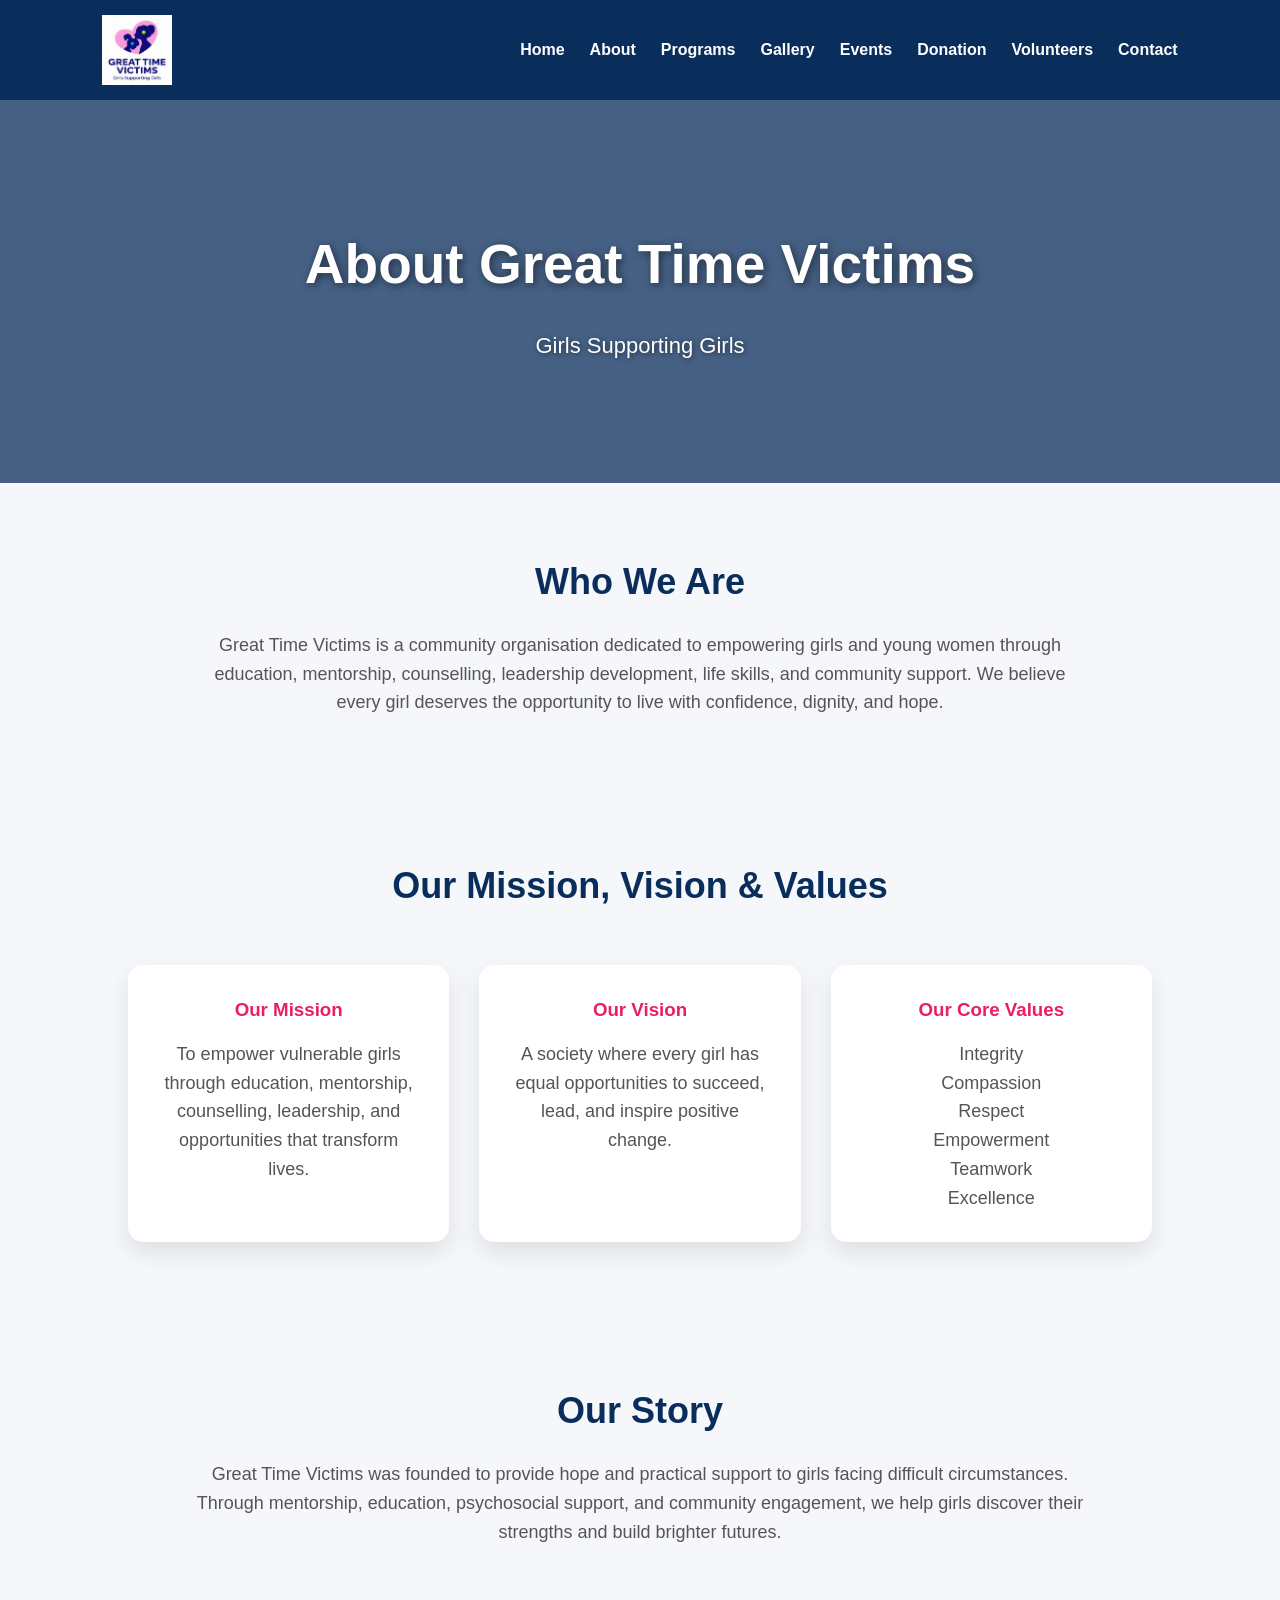
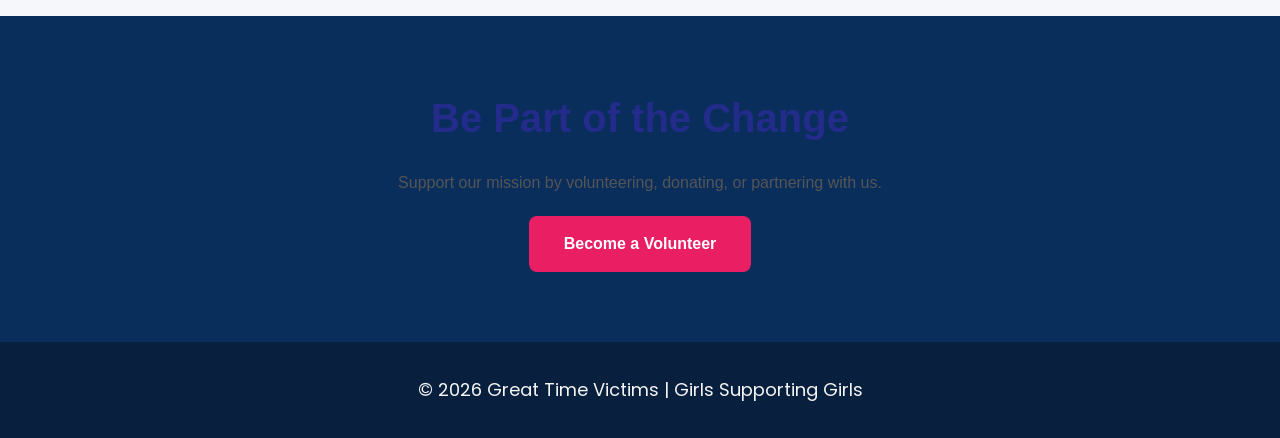
==== about.html @ 2c716584 "Add files via upload" ====
<!DOCTYPE html>
<html lang="en">
<head>

<meta charset="UTF-8">
<meta name="viewport" content="width=device-width, initial-scale=1.0">

<title>About Us | Great Time Victims</title>

<link rel="stylesheet" href="css/style.css">

<style>

*{
margin:0;
padding:0;
box-sizing:border-box;
font-family:Arial,sans-serif;
}

body{
background:#f5f7fa;
color:#333;
line-height:1.6;
}

header{
background:#0A2E5C;
padding:15px 8%;
display:flex;
justify-content:space-between;
align-items:center;
position:sticky;
top:0;
z-index:1000;
}

.logo{
display:flex;
align-items:center;
}

.logo img{
height:70px;
margin-right:15px;
}

.logo h2{
color:white;
}

nav ul{
display:flex;
list-style:none;
}

nav ul li{
margin-left:25px;
}

nav ul li a{
text-decoration:none;
color:white;
font-weight:bold;
transition:.3s;
}

nav ul li a:hover{
color:#ff69b4;
}

.hero{
background:
linear-gradient(rgba(10,46,92,.75),rgba(10,46,92,.75)),
url("images/about-bg.jpg");
background-size:cover;
background-position:center;
padding:120px 20px;
text-align:center;
color:white;
}

.hero h1{
font-size:55px;
margin-bottom:20px;
}

.hero p{
font-size:22px;
}

.section{
padding:70px 10%;
}

.section h2{
color:#0A2E5C;
margin-bottom:20px;
font-size:36px;
text-align:center;
}

.section p{
font-size:18px;
text-align:center;
max-width:900px;
margin:auto;
}

.cards{
display:grid;
grid-template-columns:repeat(auto-fit,minmax(250px,1fr));
gap:30px;
margin-top:50px;
}

.card{
background:white;
padding:30px;
border-radius:15px;
box-shadow:0 10px 25px rgba(0,0,0,.1);
text-align:center;
transition:.3s;
}

.card:hover{
transform:translateY(-8px);
}

.card h3{
color:#E91E63;
margin-bottom:15px;
}

.cta{
background:#0A2E5C;
color:white;
text-align:center;
padding:70px 20px;
}

.cta h2{
font-size:40px;
margin-bottom:20px;
}

.cta a{
display:inline-block;
margin-top:20px;
padding:15px 35px;
background:#E91E63;
color:white;
text-decoration:none;
border-radius:8px;
font-weight:bold;
transition:.3s;
}

.cta a:hover{
background:white;
color:#0A2E5C;
}

footer{
background:#081f3d;
color:white;
text-align:center;
padding:25px;
}

</style>

</head>

<body>

<header>

<div class="logo">
    <img src="images/logo.png" alt="Great Time Victims Logo">
</div>

<nav>

<ul>
</div>

<li><a href="index.html">Home</a></li>

<li><a href="about.html">About</a></li>

<li><a href="programs.html">Programs</a></li>

<li><a href="gallery.html">Gallery</a></li>

<li><a href="events.html">Events</a></li>

<li><a href="donation.html">Donation</a></li>

<li><a href="volunteers.html">Volunteers</a></li>

<li><a href="contact.html">Contact</a></li>


</ul>

</nav>

</header>

<section class="hero">

<h1>About Great Time Victims</h1>

<p>Girls Supporting Girls</p>

</section>

<section class="section">

<h2>Who We Are</h2>

<p>

Great Time Victims is a community organisation dedicated to empowering girls and young women through education, mentorship, counselling, leadership development, life skills, and community support. We believe every girl deserves the opportunity to live with confidence, dignity, and hope.

</p>

</section>

<section class="section">

<h2>Our Mission, Vision & Values</h2>

<div class="cards">

<div class="card">

<h3>Our Mission</h3>

<p>

To empower vulnerable girls through education, mentorship, counselling, leadership, and opportunities that transform lives.

</p>

</div>

<div class="card">

<h3>Our Vision</h3>

<p>

A society where every girl has equal opportunities to succeed, lead, and inspire positive change.

</p>

</div>

<div class="card">

<h3>Our Core Values</h3>

<p>

Integrity<br>
Compassion<br>
Respect<br>
Empowerment<br>
Teamwork<br>
Excellence

</p>

</div>

</div>

</section>

<section class="section">

<h2>Our Story</h2>

<p>

Great Time Victims was founded to provide hope and practical support to girls facing difficult circumstances. Through mentorship, education, psychosocial support, and community engagement, we help girls discover their strengths and build brighter futures.

</p>

</section>

<section class="cta">

<h2>Be Part of the Change</h2>

<p>

Support our mission by volunteering, donating, or partnering with us.

</p>

<a href="volunteer.html">Become a Volunteer</a>

</section>

<footer>

<p>

© 2026 Great Time Victims | Girls Supporting Girls

</p>

</footer>

<script src="js/script.js"></script>

</body>
</html>
---- css/style.css ----
/*==================================================
        GREAT TIME VICTIMS
        Girls Supporting Girls
====================================================*/

/* Google Font */
@import url('https://fonts.googleapis.com/css2?family=Poppins:wght@300;400;500;600;700;800&display=swap');

/* =========================
        RESET
========================= */

*{
    margin:0;
    padding:0;
    box-sizing:border-box;
}

html{
    scroll-behavior:smooth;
}

body{
    font-family:'Poppins',sans-serif;
    background:#FFF8FC;
    color:#333;
    line-height:1.7;
}

img{
    max-width:100%;
    display:block;
}

a{
    text-decoration:none;
}

ul{
    list-style:none;
}

/* =========================
        COLOUR PALETTE
========================= */

:root{

    --primary:#232B8B;
    --secondary:#F49AC2;
    --accent:#59C3F5;

    --white:#FFFFFF;
    --light:#FFF8FC;
    --dark:#222222;
    --text:#555555;

    --shadow:0 12px 30px rgba(0,0,0,.15);

}

/* =========================
        GENERAL
========================= */

.container{
    width:90%;
    max-width:1200px;
    margin:auto;
}

section{
    padding:100px 0;
}

h1,h2,h3,h4{
    color:var(--primary);
    margin-bottom:20px;
}

p{
    color:var(--text);
}

.intro{
    max-width:850px;
    margin:auto;
    text-align:center;
    margin-bottom:50px;
}

/* =========================
        BUTTONS
========================= */

.btn{

    display:inline-block;

    padding:14px 32px;

    background:var(--primary);

    color:white;

    border-radius:40px;

    font-weight:600;

    transition:.3s;

}

.btn:hover{

    background:var(--secondary);

    transform:translateY(-3px);

}

.secondary{

    background:white;

    color:var(--primary);

}

.secondary:hover{

    background:var(--accent);

    color:white;

}

/* =========================
        NAVIGATION
========================= */

.navbar{
    background:#2F318B;
}

.nav-container{
    display:flex;
    justify-content:space-between;
    align-items:center;
    min-height:110px;

}
.logo img{
    height:100px;
    width:auto;
    display:block;
    transition:0.3s;
}

.nav-links{

    display:flex;

    align-items:center;

    gap:25px;

}

.nav-links a{

    color:white;

    font-weight:600;

    transition:.3s;

}

.nav-links a:hover{

    color:var(--secondary);

}

.login-btn{

    background:var(--secondary);

    padding:10px 20px;

    border-radius:30px;

}

.login-btn:hover{

    background:var(--accent);

    color:white;

}

/* =========================
        HERO
========================= */

.hero{
    background:
        linear-gradient(
            rgba(15, 48, 44, 0.45),
            rgba(15, 48, 44, 0.45)
        ),
        url("../images/hero.jpg");

    background-size: cover;
    background-position: center;
    background-repeat: no-repeat;
}
.hero-text{
    max-width:650px;
    color:#fff;
    text-shadow: 2px 2px 10px rgba(0,0,0,.8);
}
.hero-text h1{
    color:#ffffff;
    font-size:70px;
    line-height:1.1;
    text-shadow:3px 3px 12px rgba(0,0,0,.9);
}

.hero-text h3{
    color:#f58ac2;
    font-size:30px;
    margin-bottom:20px;
    text-shadow:2px 2px 10px rgba(0,0,0,.9);
}

.hero-text p{
    color:#ffffff;
    font-size:20px;
    line-height:1.8;
    text-shadow:2px 2px 10px rgba(0,0,0,.9);
}

.hero-buttons{
    display: flex;
    gap: 20px;
    flex-wrap: wrap;
}
/* VOLUNTEER HERO TEXT COLORS */

.hero h1,
.hero h2,
.hero p{
    color:white;
}

.hero h1{
    font-size:50px;
    font-weight:700;
}

.hero p{
    font-size:20px;
}
.hero h1{
    text-shadow:2px 2px 8px rgba(0,0,0,0.5);
}

.hero p{
    text-shadow:1px 1px 5px rgba(0,0,0,0.5);
}
/*==========================================
            ABOUT SECTION
==========================================*/

.about{
    background:#ffffff;
}

.about h2{
    text-align:center;
    font-size:40px;
}

.cards{

    display:grid;

    grid-template-columns:repeat(auto-fit,minmax(280px,1fr));

    gap:30px;

    margin-top:50px;

}

.card{

    background:white;

    padding:35px;

    border-radius:20px;

    text-align:center;

    box-shadow:var(--shadow);

    transition:.4s;

}

.card:hover{

    transform:translateY(-10px);

}

.card i{

    font-size:55px;

    color:var(--secondary);

    margin-bottom:20px;

}

.card h3{

    color:var(--primary);

    margin-bottom:15px;

}

.card p{

    color:var(--text);

}

/*==========================================
            PROGRAMS
==========================================*/

.programs{
    background:var(--light);
}

.programs h2{
    text-align:center;
    font-size:40px;
}

.programs .card{
    border-top:5px solid var(--secondary);
}


/* ==========================================
        PROGRAMS FOOTER
========================================== */

footer{
    width:100%;
    background:#232B8B;
    color:#FFFFFF;
    text-align:center;
    padding:45px 20px;
    margin:0;
}

footer p{
    color:#FFFFFF;
    font-family:'Poppins', Arial, sans-serif;
    font-size:17px;
    font-weight:400;
    line-height:1.7;
    margin:0;
}
/*==========================================
            HOME EVENTS
==========================================*/

.events{
    background:#ffffff;
    padding:100px 0;
}

.events h2{
    text-align:center;
    font-size:40px;
    margin-bottom:20px;
}

.event-grid{
    display:grid;
    grid-template-columns:repeat(auto-fit,minmax(320px,1fr));
    gap:30px;
    margin-top:50px;
}

.event-card{
    background:#fff;
    border-radius:20px;
    overflow:hidden;
    box-shadow:0 12px 30px rgba(0,0,0,.15);
    transition:.3s;
}

.event-card:hover{
    transform:translateY(-10px);
}

.event-card img{
    width:100%;
    height:220px;
    object-fit:cover;
    display:block;
}

.event-card h3{
    padding:20px 25px 10px;
    color:var(--primary);
}

.event-card p{
    padding:0 25px 20px;
    color:var(--text);
}

.event-card .btn{
    margin:0 25px 25px;
    display:inline-block;
}

/*==========================================
            IMPACT SECTION
==========================================*/
/*==========================================
            IMPACT SECTION
==========================================*/

.impact{
    background:
        linear-gradient(rgba(47,49,139,0.65), rgba(47,49,139,0.65)),
        url("../images/gallery5.jpg");

    background-size: cover;
    background-position: center;
    background-repeat: no-repeat;
    background-attachment: fixed;
    padding: 100px 8%;
    text-align: center;

}

.impact h2{
    color:#fff;
    font-size:48px;
    margin-bottom:20px;
}

.impact .intro{
    color:#fff;
    font-size:20px;
    max-width:800px;
    margin:0 auto 50px;
}

.stats{
    display:flex;
    justify-content:center;
    gap:30px;
    flex-wrap:wrap;
}

.stat-box{
    width:220px;
    padding:30px 20px;
    background:rgba(255,255,255,.15);
    border-radius:20px;
    backdrop-filter:blur(8px);
    box-shadow:0 8px 20px rgba(0,0,0,.2);
}

.stat-box h1{
    color:#F48FB1;
    font-size:48px;
    margin-bottom:10px;
}

.stat-box p{
    color:#fff;
    font-size:18px;
}
/*====================================================
            EVENTS PAGE - GREAT TIME VICTIMS
====================================================*/

/* ==========================
        EVENTS HERO
========================== */

.events-hero{
    min-height:75vh;
    display:flex;
    align-items:center;
    justify-content:center;
    text-align:center;
    padding:100px 0;

    background:
    linear-gradient(rgba(35,43,139,.78), rgba(35,43,139,.78)),
    url("../images/event-bg.jpg");

    background-size:cover;
    background-position:center;
    background-repeat:no-repeat;
}

.events-hero .container{
    max-width:850px;
}

.hero-tag{
    display:inline-block;
    padding:10px 25px;
    background:#ffffff;
    color:var(--primary);
    border-radius:40px;
    font-weight:600;
    margin-bottom:25px;
    box-shadow:var(--shadow);
}

.hero-tag i{
    margin-right:8px;
    color:var(--secondary);
}

.events-hero h1{
    color:#fff;
    font-size:60px;
    line-height:1.15;
    margin-bottom:25px;
}

.events-hero p{
    color:#fff;
    font-size:20px;
    line-height:1.9;
    max-width:720px;
    margin:0 auto;
}

.hero-buttons{
    display:flex;
    justify-content:center;
    gap:20px;
    flex-wrap:wrap;
    margin-top:40px;
}

.hero-buttons .btn{
    padding:15px 35px;
}

.hero-buttons .secondary{
    background:#ffffff;
    color:var(--primary);
}

.hero-buttons .secondary:hover{
    background:var(--secondary);
    color:#fff;
}

/* ==========================
        FEATURED EVENT
========================== */

.featured-event{
    background:#ffffff;
    padding:100px 0;
}

.featured-grid{
    display:grid;
    grid-template-columns:1fr 1fr;
    gap:60px;
    align-items:center;
}

.featured-image{
    position:relative;
}

.featured-image img{
    width:100%;
    height:450px;
    object-fit:cover;
    border-radius:25px;
    box-shadow:var(--shadow);
}

.featured-badge{
    position:absolute;
    top:20px;
    left:20px;

    background:var(--secondary);
    color:#fff;

    padding:12px 22px;
    border-radius:30px;
    font-size:15px;
    font-weight:600;
}

.featured-content h5{
    color:var(--secondary);
    letter-spacing:2px;
    margin-bottom:15px;
}

.featured-content h2{
    color:var(--primary);
    font-size:42px;
    margin-bottom:20px;
}

.featured-content p{
    color:var(--text);
    font-size:18px;
    line-height:1.9;
}

.event-info{
    margin:35px 0;
}

.event-info div{
    display:flex;
    align-items:center;
    margin-bottom:18px;
    color:var(--text);
    font-weight:500;
}

.event-info i{
    width:35px;
    color:var(--secondary);
    font-size:18px;
}
  /* ==========================
        UPCOMING EVENTS
========================== */

.upcoming-events{
    background:var(--light);
    padding:100px 0;
}

.section-heading{
    text-align:center;
    margin-bottom:60px;
}

.section-heading h2{
    font-size:44px;
    color:var(--primary);
    margin-bottom:15px;
}

.section-heading p{
    max-width:700px;
    margin:auto;
    font-size:18px;
    color:var(--text);
}

.events-grid{
    display:grid;
    grid-template-columns:repeat(auto-fit,minmax(320px,1fr));
    gap:35px;
}

.event-card-modern{
    background:#fff;
    border-radius:25px;
    overflow:hidden;
    box-shadow:var(--shadow);
    transition:.35s ease;
}

.event-card-modern:hover{
    transform:translateY(-12px);
}

.event-card-modern img{
    width:100%;
    height:240px;
    object-fit:cover;
}

.event-content{
    padding:30px;
}

.event-date{
    display:inline-block;
    background:#FDEAF3;
    color:var(--secondary);
    padding:8px 18px;
    border-radius:30px;
    font-size:14px;
    font-weight:600;
    margin-bottom:18px;
}

.event-content h3{
    color:var(--primary);
    font-size:24px;
    margin-bottom:15px;
}

.event-content p{
    color:var(--text);
    line-height:1.8;
    margin-bottom:25px;
}

.card-footer{
    display:flex;
    justify-content:space-between;
    align-items:center;
    border-top:1px solid #eee;
    padding-top:20px;
}

.card-footer span{
    color:var(--text);
    font-size:15px;
}

.card-footer i{
    color:var(--secondary);
    margin-right:8px;
}

.btn-small{
    display:inline-block;
    background:var(--primary);
    color:#fff;
    padding:10px 22px;
    border-radius:30px;
    font-size:15px;
    font-weight:600;
    transition:.3s;
}

.btn-small:hover{
    background:var(--secondary);
}
/* ==========================
        EVENT TIMELINE
========================== */

.event-timeline{
    background:#FFF8FC;
    padding:100px 0;
}

.timeline{
    position:relative;
    max-width:900px;
    margin:60px auto 0;
}

.timeline::before{
    content:"";
    position:absolute;
    left:50%;
    top:0;
    transform:translateX(-50%);
    width:4px;
    height:100%;
    background:var(--secondary);
}

.timeline-item{
    position:relative;
    width:50%;
    padding:20px 40px;
}

.timeline-item:nth-child(odd){
    left:0;
    text-align:right;
}

.timeline-item:nth-child(even){
    left:50%;
}

.timeline-dot{
    position:absolute;
    top:30px;
    width:20px;
    height:20px;
    background:var(--primary);
    border:4px solid #fff;
    border-radius:50%;
    box-shadow:0 0 0 4px var(--secondary);
}

.timeline-item:nth-child(odd) .timeline-dot{
    right:-12px;
}

.timeline-item:nth-child(even) .timeline-dot{
    left:-12px;
}

.timeline-content{
    background:#fff;
    padding:30px;
    border-radius:20px;
    box-shadow:var(--shadow);
}

.timeline-content h3{
    color:var(--secondary);
    margin-bottom:10px;
    font-size:18px;
}

.timeline-content h4{
    color:var(--primary);
    margin-bottom:15px;
    font-size:24px;
}

.timeline-content p{
    color:var(--text);
    line-height:1.8;
}

/* ==========================
        PAST EVENTS
========================== */

.past-events{
    background:#fff;
    padding:100px 0;
}

.event-gallery{
    display:grid;
    grid-template-columns:repeat(auto-fit,minmax(280px,1fr));
    gap:30px;
}

.gallery-event{
    position:relative;
    overflow:hidden;
    border-radius:20px;
    box-shadow:var(--shadow);
}

.gallery-event img{
    width:100%;
    height:260px;
    object-fit:cover;
    transition:.5s;
}

.gallery-event:hover img{
    transform:scale(1.08);
}

.gallery-overlay{
    position:absolute;
    inset:0;
    display:flex;
    flex-direction:column;
    justify-content:flex-end;
    padding:25px;
    background:linear-gradient(
        transparent,
        rgba(35,43,139,.85)
    );
}

.gallery-overlay h3{
    color:#fff;
    margin-bottom:8px;
}

.gallery-overlay span{
    color:#fff;
    font-size:15px;
}
/* ==========================
        WHY ATTEND
========================== */

.why-events{
    background:var(--light);
    padding:100px 0;
}

.benefits-grid{
    display:grid;
    grid-template-columns:repeat(auto-fit,minmax(250px,1fr));
    gap:30px;
    margin-top:50px;
}

.benefit-card{
    background:#fff;
    padding:40px 30px;
    border-radius:20px;
    text-align:center;
    box-shadow:var(--shadow);
    transition:.35s;
}

.benefit-card:hover{
    transform:translateY(-10px);
}

.benefit-card i{
    font-size:50px;
    color:var(--secondary);
    margin-bottom:20px;
}

.benefit-card h3{
    color:var(--primary);
    margin-bottom:15px;
}

.benefit-card p{
    color:var(--text);
    line-height:1.8;
}

/* ==========================
        VOLUNTEER CTA
========================== */

.event-volunteer{
    background:linear-gradient(
        rgba(35,43,139,.92),
        rgba(35,43,139,.92)
    ),
    url("../images/event-bg.jpg") center/cover no-repeat;

    text-align:center;
    padding:100px 20px;
}

.event-volunteer h2{
    color:#fff;
    font-size:48px;
    margin-bottom:20px;
}

.event-volunteer p{
    color:#fff;
    font-size:19px;
    max-width:700px;
    margin:0 auto 35px;
    line-height:1.8;
}

.event-volunteer .btn{
    background:var(--secondary);
}

.event-volunteer .btn:hover{
    background:#fff;
    color:var(--primary);
}

/* ==========================
        RESPONSIVE
========================== */

@media (max-width:992px){

    .featured-grid{
        grid-template-columns:1fr;
        gap:40px;
    }

    .featured-content{
        text-align:center;
    }

    .events-hero h1{
        font-size:46px;
    }

    .timeline::before{
        left:20px;
    }

    .timeline-item,
    .timeline-item:nth-child(even),
    .timeline-item:nth-child(odd){
        width:100%;
        left:0;
        text-align:left;
        padding-left:60px;
        padding-right:20px;
    }

    .timeline-item .timeline-dot{
        left:10px;
        right:auto;
    }
}

@media (max-width:768px){

    .events-hero{
        min-height:60vh;
        padding:80px 20px;
    }

    .events-hero h1{
        font-size:36px;
    }

    .events-hero p{
        font-size:17px;
    }

    .hero-buttons{
        flex-direction:column;
        align-items:center;
    }

    .hero-buttons .btn{
        width:100%;
        max-width:320px;
        text-align:center;
    }

    .section-heading h2{
        font-size:34px;
    }

    .featured-content h2{
        font-size:32px;
    }

    .event-volunteer h2{
        font-size:36px;
    }
}

/*==========================================
        SECTION ANIMATIONS
==========================================*/

.card,
.event-card,
.stat-box{

    transition:all .4s ease;

}

.card:hover i{

    transform:scale(1.2);

    color:var(--accent);

}
/*==========================================
            GALLERY
==========================================*/

.gallery{
    padding:70px 8% 40px;
    background:#f8f9ff;
}

.gallery h2{
    text-align:center;
    font-size:52px;
    color:#2F318B;
    margin-bottom:20px;
}

.gallery .intro{
    max-width:750px;
    margin:auto;
    text-align:center;
    color:#666;
    font-size:19px;
    line-height:1.8;
    margin-bottom:40px;
}

.gallery-grid{
    display:grid;
    grid-template-columns:repeat(3,1fr);
    gap:30px;
    margin-top:30px;
}

.gallery-grid img{
    width:100%;
    height:320px;
    object-fit:cover;
    border-radius:20px;
    transition:.3s;
}

.gallery-grid img:hover{
    transform:scale(1.05);
}

/* ===========================
   VOLUNTEER SECTION
=========================== */
/*==========================================
        SUPPORT OUR MISSION
==========================================*/

.donate{
    background:#FFF8FC;
    padding:100px 8%;
    text-align:center;
}

.donation-card{
    max-width:700px;
    margin:50px auto;
    background:#fff;
    padding:45px;
    border-radius:20px;
    box-shadow:0 12px 30px rgba(0,0,0,.15);
    text-align:center;
}

.donation-card h2,
.donation-card h3{
    color:#2F318B;
    text-align:center;
    margin-bottom:20px;
}

.donation-card p{
    color:#555;
    text-align:center;
    line-height:1.8;
    margin-bottom:25px;
}

.donation-card .btn{
    display:inline-block;
    background:#F48FB1;
    color:#fff;
    padding:15px 35px;
    border-radius:40px;
    font-weight:600;
    transition:.3s;
}

.donation-card .btn:hover{
    background:#2F318B;
}

.volunteer-section{
    background: linear-gradient(rgba(44,45,140,0.85), rgba(44,45,140,0.85)),
                url("gallery2.jpg") center/cover no-repeat;
    padding:80px 20px;
    text-align:center;
}

.volunteer-section h2{
    color:#ffffff;
    font-size:42px;
    margin-bottom:20px;
    font-weight:700;
}

.volunteer-section p{
    color:#f4f4f4;
    max-width:700px;
    margin:auto;
    font-size:18px;
    line-height:1.8;
}

.volunteer-btn{
    display:inline-block;
    margin-top:35px;
    background:#f48fb1;
    color:#fff;
    padding:16px 42px;
    border-radius:40px;
    text-decoration:none;
    font-weight:600;
    transition:.3s;
}

.volunteer-btn:hover{
    background:#ffffff;
    color:#2d2d8c;
}

/*==========================================
            CONTACT
==========================================*/

.contact{

    background:white;

}

.contact h2{

    text-align:center;

    font-size:40px;

}

.contact-grid{

    display:grid;

    grid-template-columns:repeat(auto-fit,minmax(350px,1fr));

    gap:40px;

    margin-top:50px;

}

.contact-info,
.contact-form{

    background:white;

    padding:35px;

    border-radius:20px;

    box-shadow:var(--shadow);

}

.contact-info h3{

    color:var(--primary);

    margin-top:20px;

}

.contact-form input,
.contact-form textarea{

    width:100%;

    padding:15px;

    margin:15px 0;

    border:1px solid #ddd;

    border-radius:10px;

    outline:none;

    font-size:16px;

    transition:.3s;

}

.contact-form input:focus,
.contact-form textarea:focus{

    border-color:var(--secondary);

    box-shadow:0 0 10px rgba(244,154,194,.3);

}

.contact-form button{

    border:none;

    cursor:pointer;

}
.contact-hero h1,
.contact-hero p{
    color:#FFFFFF;
    text-shadow:2px 2px 8px rgba(0,0,0,0.4);
}

/*==========================================
            MAP
==========================================*/

.map iframe{

    width:100%;

    height:450px;

    border:0;

}

/*==========================================
            FOOTER
==========================================*/

footer{
    background:#2F318B;
    color:#fff;
    text-align:center;
    padding:50px 20px;
}

footer h2{
    color:#ffffff;
    font-size:32px;
    font-weight:700;
    margin:15px 0;
}

footer p{
    margin:8px 0;
    font-size:18px;
}
/* FOOTER LOGO */

footer .container img{
    width:150px;
    height:150px;
    object-fit:contain;
    display:block;
    margin:0 auto 15px;
}

footer h2{
    color:#ffffff;
    font-size:32px;
    margin:15px 0 10px;
    font-weight:700;
}

footer p{
    color:#f5f5f5;
    font-size:18px;
    margin:8px 0;
}

.social-links{

    margin:30px 0;

}

.social-links a{

    display:inline-flex;

    justify-content:center;

    align-items:center;

    width:45px;

    height:45px;

    margin:0 8px;

    border-radius:50%;

    background:white;

    color:var(--primary);

    transition:.3s;

}

.social-links a:hover{

    background:var(--secondary);

    color:white;

    transform:translateY(-5px);

}

.copyright{

    margin-top:25px;

    font-size:15px;

}

/*==========================================
        RESPONSIVE DESIGN
==========================================*/

@media(max-width:992px){

.nav-container{

flex-direction:column;

height:auto;

padding:20px 0;

}

.nav-links{

flex-direction:column;

gap:15px;

margin-top:20px;

}

.hero{

text-align:center;

padding:120px 20px;

}

.hero-text{

max-width:100%;

}

.hero-text h1{

font-size:48px;

}

.hero-text h3{

font-size:24px;

}

.hero-buttons{

justify-content:center;

}

.cards,
.stats,
.event-grid,
.gallery-grid,
.contact-grid{

grid-template-columns:1fr;

}

section{

padding:70px 20px;

}

}

/*==========================================
            SCROLLBAR
==========================================*/

::-webkit-scrollbar{

width:10px;

}

::-webkit-scrollbar-track{

background:#eeeeee;

}

::-webkit-scrollbar-thumb{

background:var(--primary);

border-radius:20px;

}

::-webkit-scrollbar-thumb:hover{

background:var(--secondary);

}
/* ================= GALLERY END ================= */

/* ================= CTA ================= */

.gallery-cta{
    background:#FFF6FB;
    padding:90px 8%;
    text-align:center;
}

.gallery-cta h2{
    font-size:55px;
    color:#2F318B;
    margin-bottom:25px;
    font-weight:700;
}

.gallery-cta p{
    max-width:850px;
    margin:0 auto 40px;
    font-size:22px;
    line-height:1.8;
    color:#555;          /* Dark text instead of white */
}

.gallery-buttons{
    display:flex;
    justify-content:center;
    gap:25px;
    flex-wrap:wrap;
}

.gallery-buttons .btn{
    background:#F48FB1;
    color:#fff;
    padding:16px 40px;
    border-radius:40px;
    font-weight:600;
    transition:.3s;
}

.gallery-buttons .btn:hover{
    background:#2F318B;
}

.gallery-buttons .btn-outline{
    background:#fff;
    color:#2F318B;
    border:2px solid #2F318B;
}

.gallery-buttons .btn-outline:hover{
    background:#2F318B;
    color:#fff;
}

.gallery-bottom{
    margin-top:70px;
    text-align:center;
    color:#666;
    font-size:16px;
}
/* ================= DONATION  ================= */
/* Donation Options */

.donation-title{
    color:#2F318B;
    margin:25px 0 15px;
    font-size:24px;
}

.donation-options{
    display:flex;
    flex-direction:column;
    gap:15px;
    margin-bottom:30px;
}

.donation-option{
    display:flex;
    align-items:center;
    gap:15px;
    background:#FFF8FC;
    padding:18px 20px;
    border:2px solid #ececec;
    border-radius:12px;
    cursor:pointer;
    transition:.3s;
    font-size:17px;
    font-weight:500;
}

.donation-option:hover{
    border-color:#F48FB1;
    background:#FFF0F7;
    transform:translateX(5px);
}

.donation-option input{
    width:20px;
    height:20px;
    accent-color:#F48FB1;
}


/* ================= FORM ================= */

.donation-form{
    padding:90px 8%;
}

.donation-form form{
    max-width:900px;
    margin:auto;
}

.form-group{
    display:grid;
    grid-template-columns:repeat(auto-fit,minmax(250px,1fr));
    gap:20px;
    margin-bottom:20px;
}

.donation-form input,
.donation-form select,
.donation-form textarea{
    width:100%;
    padding:16px;
    border:1px solid #ddd;
    border-radius:12px;
    font-size:16px;
}

.donation-form button{
    margin-top:20px;
}

/* ================= PAYMENT ================= */

.payment-methods{
    background:#F8F9FF;
    padding:90px 8%;
    text-align:center;
}

.payment-grid{
    display:grid;
    grid-template-columns:repeat(auto-fit,minmax(260px,1fr));
    gap:30px;
    margin-top:50px;
}

.payment-card{
    background:#fff;
    border-radius:20px;
    padding:35px;
    box-shadow:0 10px 25px rgba(0,0,0,.08);
}

.payment-card i{
    font-size:42px;
    color:#2F318B;
    margin-bottom:20px;
}

/* ================= PROGRESS ================= */

.progress-section{
    padding:90px 8%;
    text-align:center;
}

.progress-bar{
    width:100%;
    max-width:700px;
    height:25px;
    background:#ddd;
    border-radius:30px;
    margin:35px auto;
    overflow:hidden;
}

.progress-fill{
    width:65%;
    height:100%;
    background:#F48FB1;
    color:#fff;
    text-align:center;
    line-height:25px;
    font-weight:bold;
}

/* ================= STORIES ================= */

.success-stories{
    background:#FFF8FC;
    padding:90px 8%;
    text-align:center;
}

.stories-grid{
    display:grid;
    grid-template-columns:repeat(auto-fit,minmax(280px,1fr));
    gap:30px;
    margin-top:50px;
}

.story-card{
    background:#fff;
    border-radius:20px;
    overflow:hidden;
    box-shadow:0 10px 25px rgba(0,0,0,.08);
}

.story-card img{
    width:100%;
    height:260px;
    object-fit:cover;
}

.story-card h3{
    color:#2F318B;
    margin:20px 0 10px;
}

.story-card p{
    padding:0 20px 30px;
    color:#555;
}

/* ================= CTA ================= */

.donation-intro{

    padding:90px 8% 70px;

    background:#fff;

    text-align:center;

}

.donation-intro h1{

    font-size:58px;

    color:#2F318B;

    margin-bottom:20px;

}

.donation-intro p{

    max-width:720px;

    margin:auto;

    color:#666;

    font-size:22px;

    line-height:1.8;

}

.hero-buttons{

    margin-top:40px;

    display:flex;

    justify-content:center;

    gap:20px;

    flex-wrap:wrap;

}
/*====================================================
            DONATION PAGE
====================================================*/

.donation-page{
    padding:100px 8%;
    background:#F8F9FD;
}

.donation-card{
    max-width:950px;
    margin:auto;
    background:#ffffff;
    padding:50px;
    border-radius:25px;
    box-shadow:0 15px 40px rgba(0,0,0,.12);
}

.donation-card h1{
    text-align:center;
    color:#2F318B;
    font-size:48px;
    margin-bottom:15px;
}

.donation-card h1 i{
    color:#F48FB1;
    margin-right:10px;
}

.donation-card .intro{
    text-align:center;
    color:#666;
    max-width:700px;
    margin:0 auto 45px;
    line-height:1.8;
    font-size:18px;
}

/* Two Columns */

.form-row{
    display:grid;
    grid-template-columns:repeat(2,1fr);
    gap:25px;
    margin-bottom:25px;
}

.form-group{
    margin-bottom:20px;
}

.form-group label{
    display:block;
    color:#2F318B;
    font-weight:600;
    margin-bottom:8px;
}

.form-group input,
.form-group select,
.form-group textarea{
    width:100%;
    padding:15px;
    border:2px solid #E5E5E5;
    border-radius:12px;
    font-size:16px;
    font-family:'Poppins',sans-serif;
    transition:.3s;
}

.form-group input:focus,
.form-group select:focus,
.form-group textarea:focus{
    border-color:#F48FB1;
    outline:none;
    box-shadow:0 0 10px rgba(244,143,177,.3);
}

/* Donation Types */

.donation-card h3{
    color:#2F318B;
    margin:30px 0 20px;
}

.donation-options{
    display:flex;
    flex-direction:column;
    gap:15px;
    margin-bottom:35px;
}

.donation-options label{
    display:flex;
    align-items:center;
    gap:15px;
    padding:16px 20px;
    border:2px solid #E8E8E8;
    border-radius:12px;
    cursor:pointer;
    transition:.3s;
    background:#ffffff;
}

.donation-options label:hover{
    background:#FFF3F8;
    border-color:#F48FB1;
    transform:translateX(6px);
}

.donation-options input{
    width:20px;
    height:20px;
    accent-color:#F48FB1;
}

/* Donate Button */

.donate-btn{
    width:100%;
    padding:18px;
    background:#F48FB1;
    color:white;
    border:none;
    border-radius:40px;
    font-size:20px;
    font-weight:600;
    cursor:pointer;
    transition:.3s;
}

.donate-btn:hover{
    background:#2F318B;
    transform:translateY(-3px);
}

.donate-btn i{
    margin-right:10px;
}

/* Thank You */

#thankYouMessage{
    text-align:center;
    margin-top:40px;
}

#thankYouMessage h2{
    color:#2F318B;
    font-size:42px;
}

#thankYouMessage p{
    font-size:18px;
    color:#555;
    line-height:1.8;
    margin:20px auto;
    max-width:600px;
}

/* Responsive */

@media(max-width:768px){

.form-row{
    grid-template-columns:1fr;
}

.donation-card{
    padding:30px;
}

.donation-card h1{
    font-size:38px;
}

}
footer img{
    width:60px !important;
    height:60px !important;
}
/* ================= FOOTER ================= */

.footer{
    background:#232B8B;
    color:white;
    padding:50px 20px 0;
    margin-top:60px;
}


.footer-grid{
    max-width:1100px;
    margin:auto;
    display:grid;
    grid-template-columns:repeat(3,1fr);
    gap:40px;
    align-items:start;
}


/* FOOTER LOGO SECTION */

.footer-about img{
    width:100px;
    height:100px;
    object-fit:contain;
    margin-bottom:15px;
}


.footer h3{
    color:#F49AC2;
    font-size:22px;
    margin-bottom:15px;
}


.footer p{
    font-size:16px;
    line-height:1.7;
}


/* QUICK LINKS */

.footer-links a{
    display:block;
    color:white;
    text-decoration:none;
    margin:10px 0;
    transition:0.3s;
}


.footer-links a:hover{
    color:#59C3F5;
    transform:translateX(5px);
}



/* CONTACT */

.footer-contact i{
    color:#F49AC2;
    margin-right:10px;
}



/* BOTTOM COPYRIGHT */

.footer-bottom{
    text-align:center;
    border-top:1px solid rgba(255,255,255,0.3);
    margin-top:40px;
    padding:20px 0;
}


.footer-bottom p{
    margin:0;
    font-size:14px;
}


/* MOBILE VIEW */

@media(max-width:768px){

    .footer-grid{
        grid-template-columns:1fr;
        text-align:center;
    }


    .footer-links a:hover{
        transform:none;
    }

}
/* ================= GALLERY HERO ================= */

.gallery-hero{

    background:
    linear-gradient(
        rgba(35,43,139,0.65),
        rgba(244,154,194,0.55)
    ),
    url("images/gallery.jpg");

    background-size:cover;
    background-position:center;

    height:400px;

    display:flex;
    flex-direction:column;
    justify-content:center;
    align-items:center;

    text-align:center;
    color:white;

    padding:20px;
}


.gallery-hero h1{

    font-size:55px;
    font-weight:800;
    margin-bottom:15px;

}


.gallery-hero p{

    font-size:22px;
    max-width:700px;

}


/* Make gallery text visible */

.gallery-hero h1,
.gallery-hero p{

    color:white;
    text-shadow:2px 2px 8px rgba(0,0,0,0.5);

}
/* ==========================================
   SUPPORT OUR MISSION - TEXT VISIBILITY FIX
========================================== */

.volunteer-section{
    background: linear-gradient(
        rgba(35, 43, 139, 0.92),
        rgba(35, 43, 139, 0.92)
    ),
    url("images/gallery2.jpg") center/cover no-repeat;

    padding:80px 20px;
    text-align:center;
}

.volunteer-section h2{
    color:#ffffff !important;
    font-size:42px;
    margin-bottom:20px;
    font-weight:700;
}

.volunteer-section p{
    color:#ffffff !important;
    max-width:700px;
    margin:0 auto;
    font-size:18px;
    line-height:1.8;
}

.volunteer-btn{
    display:inline-block;
    margin-top:30px;
    background:#F49AC2;
    color:#ffffff;
    padding:16px 42px;
    border-radius:40px;
    text-decoration:none;
    font-weight:600;
    transition:.3s;
}

.volunteer-btn:hover{
    background:#ffffff;
    color:#232B8B;
    transform:translateY(-3px);
}
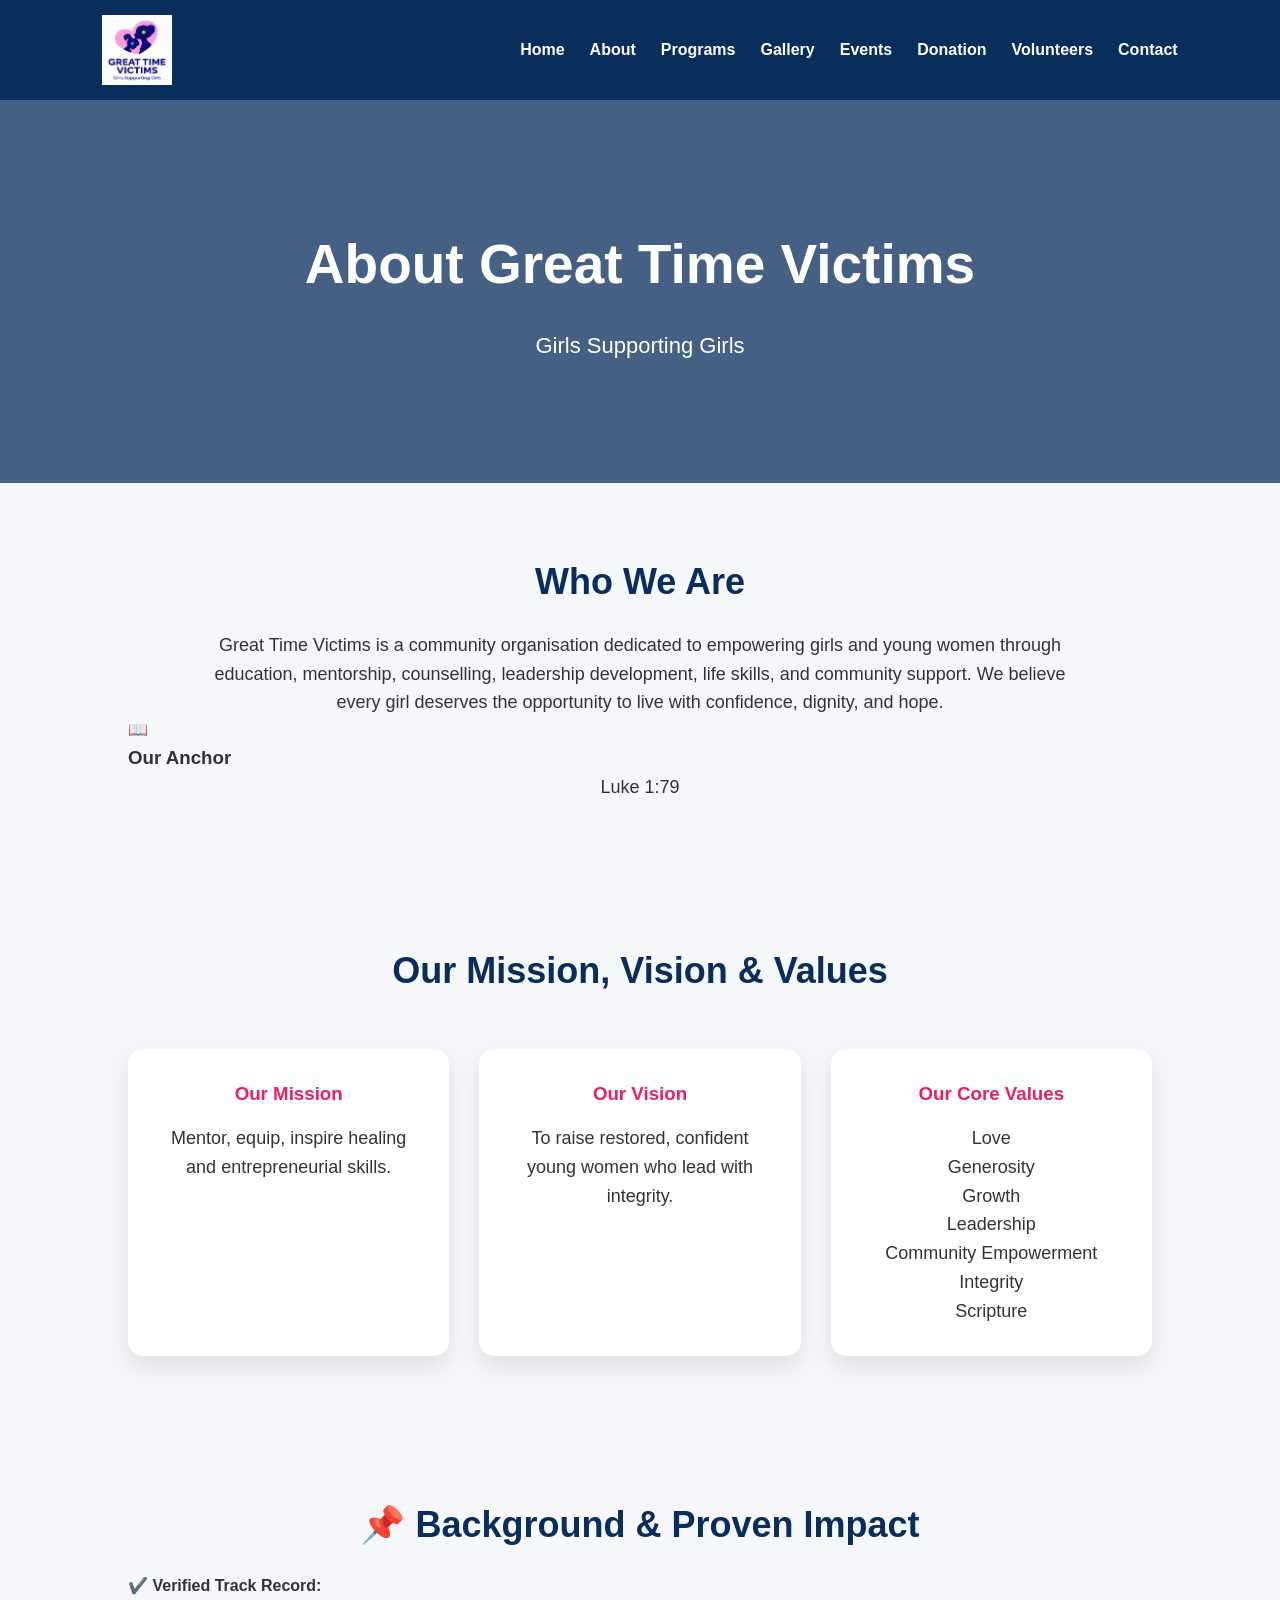
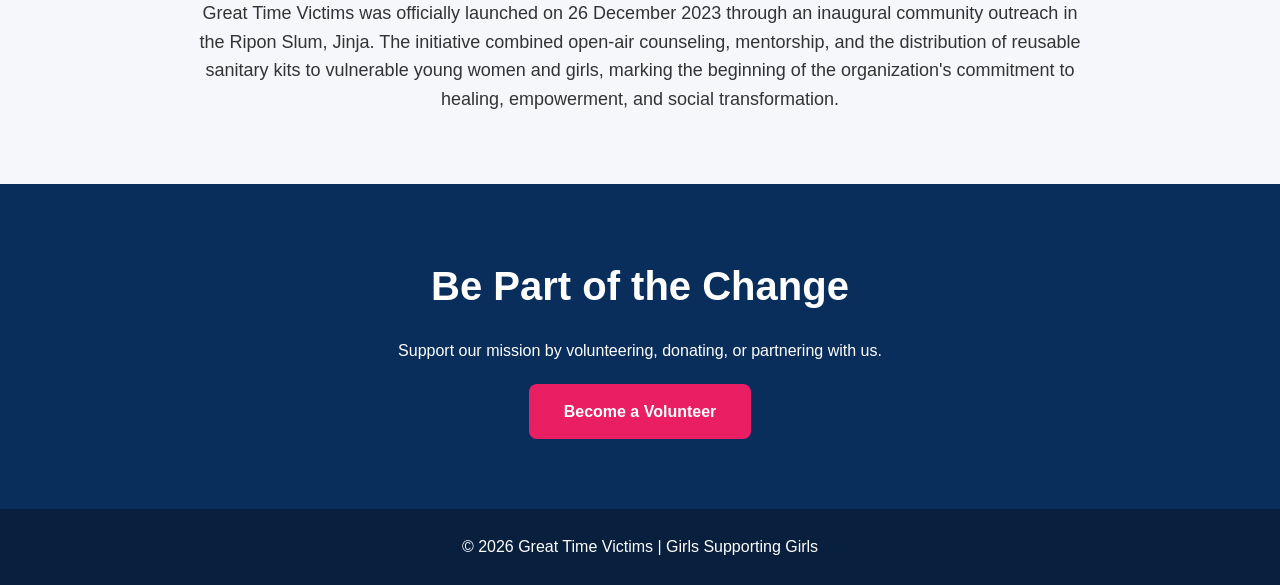
==== commit 24cc8731: "Add files via upload" ====
--- a/about.html
+++ b/about.html
@@ -226,6 +226,12 @@
 
 </p>
 
+<div class="anchor-box">
+    <span class="anchor-icon">📖</span>
+    <h3>Our Anchor</h3>
+    <p>Luke 1:79</p>
+</div>
+
 </section>
 
 <section class="section">
@@ -239,8 +245,7 @@
 <h3>Our Mission</h3>
 
 <p>
-
-To empower vulnerable girls through education, mentorship, counselling, leadership, and opportunities that transform lives.
+Mentor, equip, inspire healing and entrepreneurial skills.
 
 </p>
 
@@ -252,7 +257,7 @@
 
 <p>
 
-A society where every girl has equal opportunities to succeed, lead, and inspire positive change.
+To raise restored, confident young women who lead with integrity.
 
 </p>
 
@@ -264,12 +269,13 @@
 
 <p>
 
+Love<br>
+Generosity<br>
+Growth<br>
+Leadership<br>
+Community Empowerment<br>
 Integrity<br>
-Compassion<br>
-Respect<br>
-Empowerment<br>
-Teamwork<br>
-Excellence
+Scripture
 
 </p>
 
@@ -281,12 +287,17 @@
 
 <section class="section">
 
-<h2>Our Story</h2>
-
-<p>
-
-Great Time Victims was founded to provide hope and practical support to girls facing difficult circumstances. Through mentorship, education, psychosocial support, and community engagement, we help girls discover their strengths and build brighter futures.
-
+<h2 class="background-title">📌 Background & Proven Impact</h2>
+
+<strong class="verified">✔️ Verified Track Record:</strong>
+
+<p>
+Great Time Victims was officially launched on 26 December 2023 through
+an inaugural community outreach in the Ripon Slum, Jinja. The initiative
+combined open-air counseling, mentorship, and the distribution of
+reusable sanitary kits to vulnerable young women and girls, marking the
+beginning of the organization's commitment to healing, empowerment,
+and social transformation.
 </p>
 
 </section>
@@ -304,6 +315,7 @@
 <a href="volunteer.html">Become a Volunteer</a>
 
 </section>
+
 
 <footer>
 
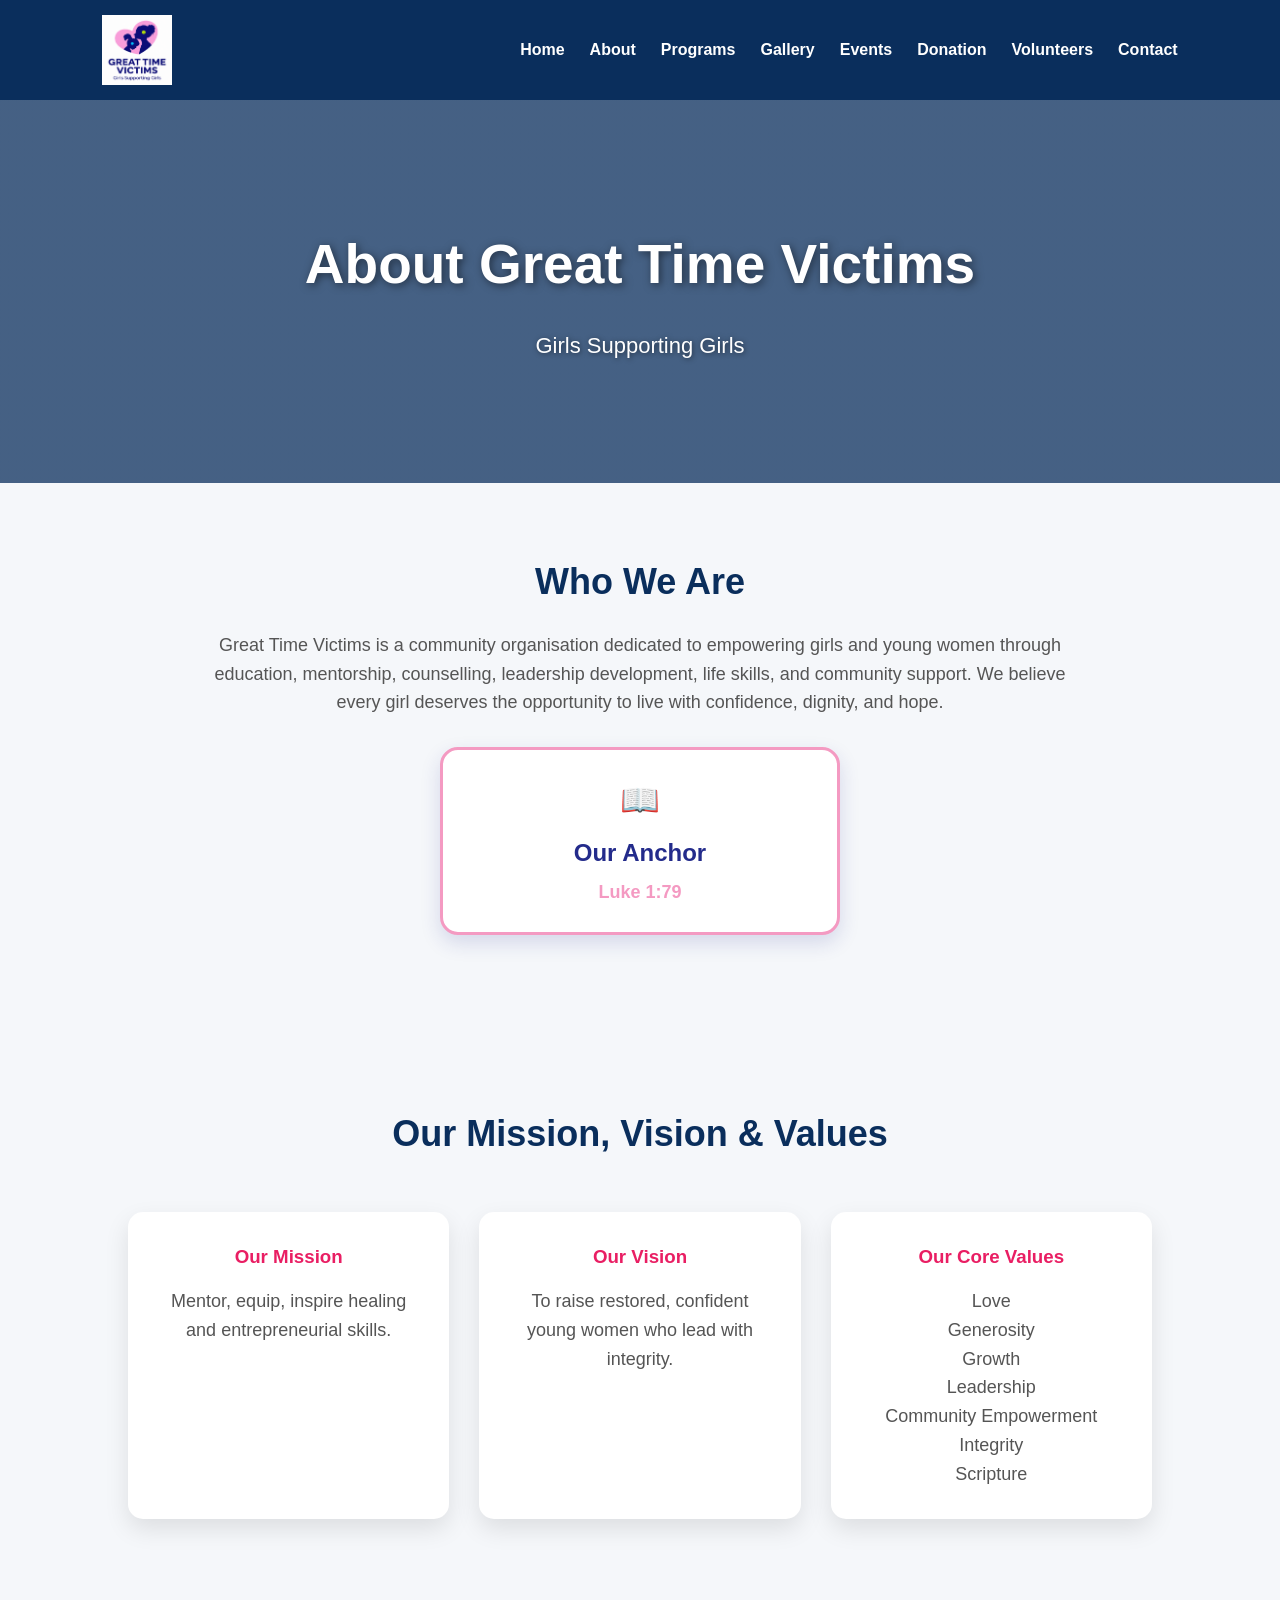
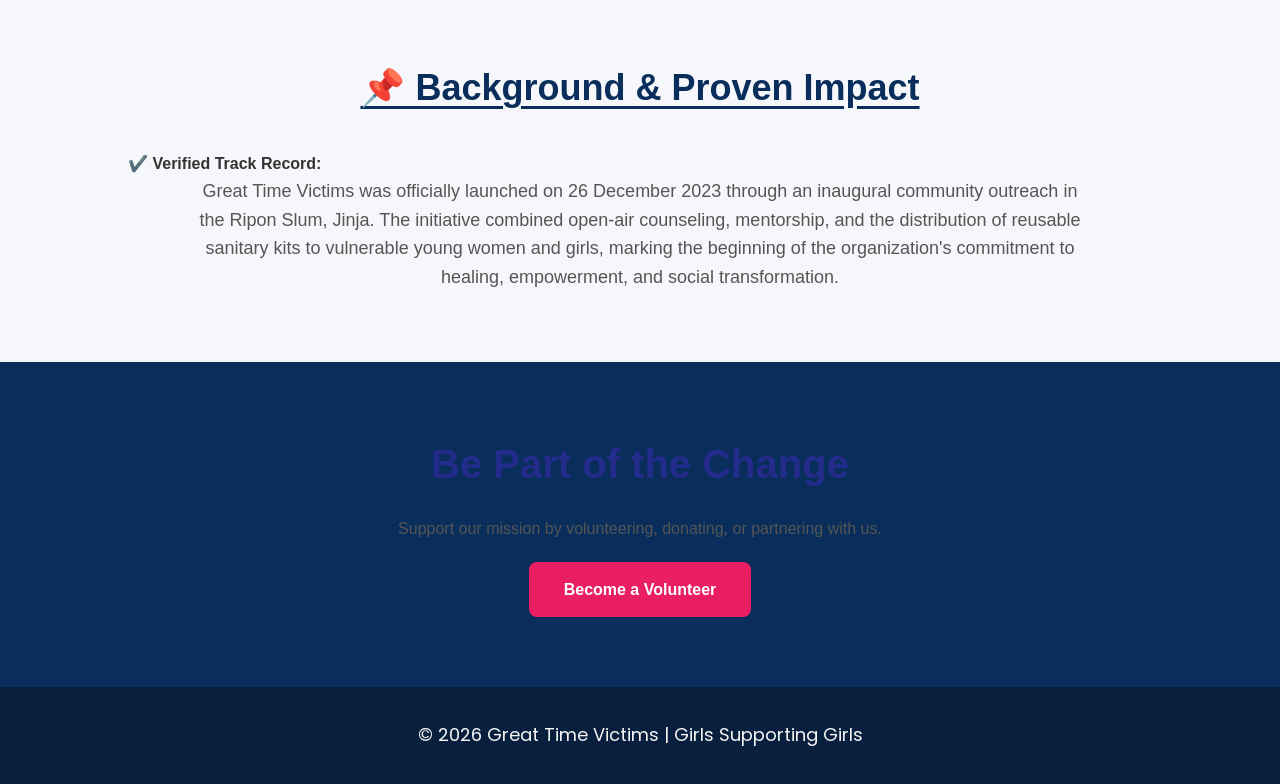
==== commit 1bb946a2: "Add files via upload" ====
--- a/about.html
+++ b/about.html
@@ -312,7 +312,7 @@
 
 </p>
 
-<a href="volunteer.html">Become a Volunteer</a>
+<a href="volunteers.html">Become a Volunteer</a>
 
 </section>
 
--- a/css/style.css
+++ b/css/style.css
@@ -0,0 +1,2383 @@
+/*==================================================
+        GREAT TIME VICTIMS
+        Girls Supporting Girls
+====================================================*/
+
+/* Google Font */
+@import url('https://fonts.googleapis.com/css2?family=Poppins:wght@300;400;500;600;700;800&display=swap');
+
+/* =========================
+        RESET
+========================= */
+
+*{
+    margin:0;
+    padding:0;
+    box-sizing:border-box;
+}
+
+html{
+    scroll-behavior:smooth;
+}
+
+body{
+    font-family:'Poppins',sans-serif;
+    background:#FFF8FC;
+    color:#333;
+    line-height:1.7;
+}
+
+img{
+    max-width:100%;
+    display:block;
+}
+
+a{
+    text-decoration:none;
+}
+
+ul{
+    list-style:none;
+}
+
+/* =========================
+        COLOUR PALETTE
+========================= */
+
+:root{
+
+    --primary:#232B8B;
+    --secondary:#F49AC2;
+    --accent:#59C3F5;
+
+    --white:#FFFFFF;
+    --light:#FFF8FC;
+    --dark:#222222;
+    --text:#555555;
+
+    --shadow:0 12px 30px rgba(0,0,0,.15);
+
+}
+
+/* =========================
+        GENERAL
+========================= */
+
+.container{
+    width:90%;
+    max-width:1200px;
+    margin:auto;
+}
+
+section{
+    padding:100px 0;
+}
+
+h1,h2,h3,h4{
+    color:var(--primary);
+    margin-bottom:20px;
+}
+
+p{
+    color:var(--text);
+}
+
+.intro{
+    max-width:850px;
+    margin:auto;
+    text-align:center;
+    margin-bottom:50px;
+}
+
+/* =========================
+        BUTTONS
+========================= */
+
+.btn{
+
+    display:inline-block;
+
+    padding:14px 32px;
+
+    background:var(--primary);
+
+    color:white;
+
+    border-radius:40px;
+
+    font-weight:600;
+
+    transition:.3s;
+
+}
+
+.btn:hover{
+
+    background:var(--secondary);
+
+    transform:translateY(-3px);
+
+}
+
+.secondary{
+
+    background:white;
+
+    color:var(--primary);
+
+}
+
+.secondary:hover{
+
+    background:var(--accent);
+
+    color:white;
+
+}
+
+/* =========================
+        NAVIGATION
+========================= */
+
+.navbar{
+    background:#2F318B;
+}
+
+.nav-container{
+    display:flex;
+    justify-content:space-between;
+    align-items:center;
+    min-height:110px;
+
+}
+.logo img{
+    height:100px;
+    width:auto;
+    display:block;
+    transition:0.3s;
+}
+
+.nav-links{
+
+    display:flex;
+
+    align-items:center;
+
+    gap:25px;
+
+}
+
+.nav-links a{
+
+    color:white;
+
+    font-weight:600;
+
+    transition:.3s;
+
+}
+
+.nav-links a:hover{
+
+    color:var(--secondary);
+
+}
+
+.login-btn{
+
+    background:var(--secondary);
+
+    padding:10px 20px;
+
+    border-radius:30px;
+
+}
+
+.login-btn:hover{
+
+    background:var(--accent);
+
+    color:white;
+
+}
+
+/* =========================
+        HERO
+========================= */
+
+.hero{
+    background:
+        linear-gradient(
+            rgba(15, 48, 44, 0.45),
+            rgba(15, 48, 44, 0.45)
+        ),
+        url("../images/hero.jpg");
+
+    background-size: cover;
+    background-position: center;
+    background-repeat: no-repeat;
+}
+.hero-text{
+    max-width:650px;
+    color:#fff;
+    text-shadow: 2px 2px 10px rgba(0,0,0,.8);
+}
+.hero-text h1{
+    color:#ffffff;
+    font-size:70px;
+    line-height:1.1;
+    text-shadow:3px 3px 12px rgba(0,0,0,.9);
+}
+
+.hero-text h3{
+    color:#f58ac2;
+    font-size:30px;
+    margin-bottom:20px;
+    text-shadow:2px 2px 10px rgba(0,0,0,.9);
+}
+
+.hero-text p{
+    color:#ffffff;
+    font-size:20px;
+    line-height:1.8;
+    text-shadow:2px 2px 10px rgba(0,0,0,.9);
+}
+
+.hero-buttons{
+    display: flex;
+    gap: 20px;
+    flex-wrap: wrap;
+}
+/* VOLUNTEER HERO TEXT COLORS */
+
+.hero h1,
+.hero h2,
+.hero p{
+    color:white;
+}
+
+.hero h1{
+    font-size:50px;
+    font-weight:700;
+}
+
+.hero p{
+    font-size:20px;
+}
+.hero h1{
+    text-shadow:2px 2px 8px rgba(0,0,0,0.5);
+}
+
+.hero p{
+    text-shadow:1px 1px 5px rgba(0,0,0,0.5);
+}
+/*==========================================
+            ABOUT SECTION
+==========================================*/
+
+.about{
+    background:#ffffff;
+}
+
+.about h2{
+    text-align:center;
+    font-size:40px;
+}
+
+.cards{
+
+    display:grid;
+
+    grid-template-columns:repeat(auto-fit,minmax(280px,1fr));
+
+    gap:30px;
+
+    margin-top:50px;
+
+}
+
+.card{
+
+    background:white;
+
+    padding:35px;
+
+    border-radius:20px;
+
+    text-align:center;
+
+    box-shadow:var(--shadow);
+
+    transition:.4s;
+
+}
+
+.card:hover{
+
+    transform:translateY(-10px);
+
+}
+
+.card i{
+
+    font-size:55px;
+
+    color:var(--secondary);
+
+    margin-bottom:20px;
+
+}
+
+.card h3{
+
+    color:var(--primary);
+
+    margin-bottom:15px;
+
+}
+
+.card p{
+
+    color:var(--text);
+
+}
+
+/*==========================================
+            PROGRAMS
+==========================================*/
+
+.programs{
+    background:var(--light);
+}
+
+.programs h2{
+    text-align:center;
+    font-size:40px;
+}
+
+.programs .card{
+    border-top:5px solid var(--secondary);
+}
+
+
+/* ==========================================
+        PROGRAMS FOOTER
+========================================== */
+
+footer{
+    width:100%;
+    background:#232B8B;
+    color:#FFFFFF;
+    text-align:center;
+    padding:45px 20px;
+    margin:0;
+}
+
+footer p{
+    color:#FFFFFF;
+    font-family:'Poppins', Arial, sans-serif;
+    font-size:17px;
+    font-weight:400;
+    line-height:1.7;
+    margin:0;
+}
+/*==========================================
+            HOME EVENTS
+==========================================*/
+
+.events{
+    background:#ffffff;
+    padding:100px 0;
+}
+
+.events h2{
+    text-align:center;
+    font-size:40px;
+    margin-bottom:20px;
+}
+
+.event-grid{
+    display:grid;
+    grid-template-columns:repeat(auto-fit,minmax(320px,1fr));
+    gap:30px;
+    margin-top:50px;
+}
+
+.event-card{
+    background:#fff;
+    border-radius:20px;
+    overflow:hidden;
+    box-shadow:0 12px 30px rgba(0,0,0,.15);
+    transition:.3s;
+}
+
+.event-card:hover{
+    transform:translateY(-10px);
+}
+
+.event-card img{
+    width:100%;
+    height:220px;
+    object-fit:cover;
+    display:block;
+}
+
+.event-card h3{
+    padding:20px 25px 10px;
+    color:var(--primary);
+}
+
+.event-card p{
+    padding:0 25px 20px;
+    color:var(--text);
+}
+
+.event-card .btn{
+    margin:0 25px 25px;
+    display:inline-block;
+}
+
+/*==========================================
+            IMPACT SECTION
+==========================================*/
+/*==========================================
+            IMPACT SECTION
+==========================================*/
+
+.impact{
+    background:
+        linear-gradient(rgba(47,49,139,0.65), rgba(47,49,139,0.65)),
+        url("../images/gallery5.jpg");
+
+    background-size: cover;
+    background-position: center;
+    background-repeat: no-repeat;
+    background-attachment: fixed;
+    padding: 100px 8%;
+    text-align: center;
+
+}
+
+.impact h2{
+    color:#fff;
+    font-size:48px;
+    margin-bottom:20px;
+}
+
+.impact .intro{
+    color:#fff;
+    font-size:20px;
+    max-width:800px;
+    margin:0 auto 50px;
+}
+
+.stats{
+    display:flex;
+    justify-content:center;
+    gap:30px;
+    flex-wrap:wrap;
+}
+
+.stat-box{
+    width:220px;
+    padding:30px 20px;
+    background:rgba(255,255,255,.15);
+    border-radius:20px;
+    backdrop-filter:blur(8px);
+    box-shadow:0 8px 20px rgba(0,0,0,.2);
+}
+
+.stat-box h1{
+    color:#F48FB1;
+    font-size:48px;
+    margin-bottom:10px;
+}
+
+.stat-box p{
+    color:#fff;
+    font-size:18px;
+}
+/*====================================================
+            EVENTS PAGE - GREAT TIME VICTIMS
+====================================================*/
+
+/* ==========================
+        EVENTS HERO
+========================== */
+
+.events-hero{
+    min-height:75vh;
+    display:flex;
+    align-items:center;
+    justify-content:center;
+    text-align:center;
+    padding:100px 0;
+
+    background:
+    linear-gradient(rgba(35,43,139,.78), rgba(35,43,139,.78)),
+    url("../images/event-bg.jpg");
+
+    background-size:cover;
+    background-position:center;
+    background-repeat:no-repeat;
+}
+
+.events-hero .container{
+    max-width:850px;
+}
+
+.hero-tag{
+    display:inline-block;
+    padding:10px 25px;
+    background:#ffffff;
+    color:var(--primary);
+    border-radius:40px;
+    font-weight:600;
+    margin-bottom:25px;
+    box-shadow:var(--shadow);
+}
+
+.hero-tag i{
+    margin-right:8px;
+    color:var(--secondary);
+}
+
+.events-hero h1{
+    color:#fff;
+    font-size:60px;
+    line-height:1.15;
+    margin-bottom:25px;
+}
+
+.events-hero p{
+    color:#fff;
+    font-size:20px;
+    line-height:1.9;
+    max-width:720px;
+    margin:0 auto;
+}
+
+.hero-buttons{
+    display:flex;
+    justify-content:center;
+    gap:20px;
+    flex-wrap:wrap;
+    margin-top:40px;
+}
+
+.hero-buttons .btn{
+    padding:15px 35px;
+}
+
+.hero-buttons .secondary{
+    background:#ffffff;
+    color:var(--primary);
+}
+
+.hero-buttons .secondary:hover{
+    background:var(--secondary);
+    color:#fff;
+}
+
+/* ==========================
+        FEATURED EVENT
+========================== */
+
+.featured-event{
+    background:#ffffff;
+    padding:100px 0;
+}
+
+.featured-grid{
+    display:grid;
+    grid-template-columns:1fr 1fr;
+    gap:60px;
+    align-items:center;
+}
+
+.featured-image{
+    position:relative;
+}
+
+.featured-image img{
+    width:100%;
+    height:450px;
+    object-fit:cover;
+    border-radius:25px;
+    box-shadow:var(--shadow);
+}
+
+.featured-badge{
+    position:absolute;
+    top:20px;
+    left:20px;
+
+    background:var(--secondary);
+    color:#fff;
+
+    padding:12px 22px;
+    border-radius:30px;
+    font-size:15px;
+    font-weight:600;
+}
+
+.featured-content h5{
+    color:var(--secondary);
+    letter-spacing:2px;
+    margin-bottom:15px;
+}
+
+.featured-content h2{
+    color:var(--primary);
+    font-size:42px;
+    margin-bottom:20px;
+}
+
+.featured-content p{
+    color:var(--text);
+    font-size:18px;
+    line-height:1.9;
+}
+
+.event-info{
+    margin:35px 0;
+}
+
+.event-info div{
+    display:flex;
+    align-items:center;
+    margin-bottom:18px;
+    color:var(--text);
+    font-weight:500;
+}
+
+.event-info i{
+    width:35px;
+    color:var(--secondary);
+    font-size:18px;
+}
+  /* ==========================
+        UPCOMING EVENTS
+========================== */
+
+.upcoming-events{
+    background:var(--light);
+    padding:100px 0;
+}
+
+.section-heading{
+    text-align:center;
+    margin-bottom:60px;
+}
+
+.section-heading h2{
+    font-size:44px;
+    color:var(--primary);
+    margin-bottom:15px;
+}
+
+.section-heading p{
+    max-width:700px;
+    margin:auto;
+    font-size:18px;
+    color:var(--text);
+}
+
+.events-grid{
+    display:grid;
+    grid-template-columns:repeat(auto-fit,minmax(320px,1fr));
+    gap:35px;
+}
+
+.event-card-modern{
+    background:#fff;
+    border-radius:25px;
+    overflow:hidden;
+    box-shadow:var(--shadow);
+    transition:.35s ease;
+}
+
+.event-card-modern:hover{
+    transform:translateY(-12px);
+}
+
+.event-card-modern img{
+    width:100%;
+    height:240px;
+    object-fit:cover;
+}
+
+.event-content{
+    padding:30px;
+}
+
+.event-date{
+    display:inline-block;
+    background:#FDEAF3;
+    color:var(--secondary);
+    padding:8px 18px;
+    border-radius:30px;
+    font-size:14px;
+    font-weight:600;
+    margin-bottom:18px;
+}
+
+.event-content h3{
+    color:var(--primary);
+    font-size:24px;
+    margin-bottom:15px;
+}
+
+.event-content p{
+    color:var(--text);
+    line-height:1.8;
+    margin-bottom:25px;
+}
+
+.card-footer{
+    display:flex;
+    justify-content:space-between;
+    align-items:center;
+    border-top:1px solid #eee;
+    padding-top:20px;
+}
+
+.card-footer span{
+    color:var(--text);
+    font-size:15px;
+}
+
+.card-footer i{
+    color:var(--secondary);
+    margin-right:8px;
+}
+
+.btn-small{
+    display:inline-block;
+    background:var(--primary);
+    color:#fff;
+    padding:10px 22px;
+    border-radius:30px;
+    font-size:15px;
+    font-weight:600;
+    transition:.3s;
+}
+
+.btn-small:hover{
+    background:var(--secondary);
+}
+/* ==========================
+        EVENT TIMELINE
+========================== */
+
+.event-timeline{
+    background:#FFF8FC;
+    padding:100px 0;
+}
+
+.timeline{
+    position:relative;
+    max-width:900px;
+    margin:60px auto 0;
+}
+
+.timeline::before{
+    content:"";
+    position:absolute;
+    left:50%;
+    top:0;
+    transform:translateX(-50%);
+    width:4px;
+    height:100%;
+    background:var(--secondary);
+}
+
+.timeline-item{
+    position:relative;
+    width:50%;
+    padding:20px 40px;
+}
+
+.timeline-item:nth-child(odd){
+    left:0;
+    text-align:right;
+}
+
+.timeline-item:nth-child(even){
+    left:50%;
+}
+
+.timeline-dot{
+    position:absolute;
+    top:30px;
+    width:20px;
+    height:20px;
+    background:var(--primary);
+    border:4px solid #fff;
+    border-radius:50%;
+    box-shadow:0 0 0 4px var(--secondary);
+}
+
+.timeline-item:nth-child(odd) .timeline-dot{
+    right:-12px;
+}
+
+.timeline-item:nth-child(even) .timeline-dot{
+    left:-12px;
+}
+
+.timeline-content{
+    background:#fff;
+    padding:30px;
+    border-radius:20px;
+    box-shadow:var(--shadow);
+}
+
+.timeline-content h3{
+    color:var(--secondary);
+    margin-bottom:10px;
+    font-size:18px;
+}
+
+.timeline-content h4{
+    color:var(--primary);
+    margin-bottom:15px;
+    font-size:24px;
+}
+
+.timeline-content p{
+    color:var(--text);
+    line-height:1.8;
+}
+
+/* ==========================
+        PAST EVENTS
+========================== */
+
+.past-events{
+    background:#fff;
+    padding:100px 0;
+}
+
+.event-gallery{
+    display:grid;
+    grid-template-columns:repeat(auto-fit,minmax(280px,1fr));
+    gap:30px;
+}
+
+.gallery-event{
+    position:relative;
+    overflow:hidden;
+    border-radius:20px;
+    box-shadow:var(--shadow);
+}
+
+.gallery-event img{
+    width:100%;
+    height:260px;
+    object-fit:cover;
+    transition:.5s;
+}
+
+.gallery-event:hover img{
+    transform:scale(1.08);
+}
+
+.gallery-overlay{
+    position:absolute;
+    inset:0;
+    display:flex;
+    flex-direction:column;
+    justify-content:flex-end;
+    padding:25px;
+    background:linear-gradient(
+        transparent,
+        rgba(35,43,139,.85)
+    );
+}
+
+.gallery-overlay h3{
+    color:#fff;
+    margin-bottom:8px;
+}
+
+.gallery-overlay span{
+    color:#fff;
+    font-size:15px;
+}
+/* ==========================
+        WHY ATTEND
+========================== */
+
+.why-events{
+    background:var(--light);
+    padding:100px 0;
+}
+
+.benefits-grid{
+    display:grid;
+    grid-template-columns:repeat(auto-fit,minmax(250px,1fr));
+    gap:30px;
+    margin-top:50px;
+}
+
+.benefit-card{
+    background:#fff;
+    padding:40px 30px;
+    border-radius:20px;
+    text-align:center;
+    box-shadow:var(--shadow);
+    transition:.35s;
+}
+
+.benefit-card:hover{
+    transform:translateY(-10px);
+}
+
+.benefit-card i{
+    font-size:50px;
+    color:var(--secondary);
+    margin-bottom:20px;
+}
+
+.benefit-card h3{
+    color:var(--primary);
+    margin-bottom:15px;
+}
+
+.benefit-card p{
+    color:var(--text);
+    line-height:1.8;
+}
+
+/* ==========================
+        VOLUNTEER CTA
+========================== */
+
+.event-volunteer{
+    background:linear-gradient(
+        rgba(35,43,139,.92),
+        rgba(35,43,139,.92)
+    ),
+    url("../images/event-bg.jpg") center/cover no-repeat;
+
+    text-align:center;
+    padding:100px 20px;
+}
+
+.event-volunteer h2{
+    color:#fff;
+    font-size:48px;
+    margin-bottom:20px;
+}
+
+.event-volunteer p{
+    color:#fff;
+    font-size:19px;
+    max-width:700px;
+    margin:0 auto 35px;
+    line-height:1.8;
+}
+
+.event-volunteer .btn{
+    background:var(--secondary);
+}
+
+.event-volunteer .btn:hover{
+    background:#fff;
+    color:var(--primary);
+}
+
+/* ==========================
+        RESPONSIVE
+========================== */
+
+@media (max-width:992px){
+
+    .featured-grid{
+        grid-template-columns:1fr;
+        gap:40px;
+    }
+
+    .featured-content{
+        text-align:center;
+    }
+
+    .events-hero h1{
+        font-size:46px;
+    }
+
+    .timeline::before{
+        left:20px;
+    }
+
+    .timeline-item,
+    .timeline-item:nth-child(even),
+    .timeline-item:nth-child(odd){
+        width:100%;
+        left:0;
+        text-align:left;
+        padding-left:60px;
+        padding-right:20px;
+    }
+
+    .timeline-item .timeline-dot{
+        left:10px;
+        right:auto;
+    }
+}
+
+@media (max-width:768px){
+
+    .events-hero{
+        min-height:60vh;
+        padding:80px 20px;
+    }
+
+    .events-hero h1{
+        font-size:36px;
+    }
+
+    .events-hero p{
+        font-size:17px;
+    }
+
+    .hero-buttons{
+        flex-direction:column;
+        align-items:center;
+    }
+
+    .hero-buttons .btn{
+        width:100%;
+        max-width:320px;
+        text-align:center;
+    }
+
+    .section-heading h2{
+        font-size:34px;
+    }
+
+    .featured-content h2{
+        font-size:32px;
+    }
+
+    .event-volunteer h2{
+        font-size:36px;
+    }
+}
+
+/*==========================================
+        SECTION ANIMATIONS
+==========================================*/
+
+.card,
+.event-card,
+.stat-box{
+
+    transition:all .4s ease;
+
+}
+
+.card:hover i{
+
+    transform:scale(1.2);
+
+    color:var(--accent);
+
+}
+/*==========================================
+            GALLERY
+==========================================*/
+
+.gallery{
+    padding:70px 8% 40px;
+    background:#f8f9ff;
+}
+
+.gallery h2{
+    text-align:center;
+    font-size:52px;
+    color:#2F318B;
+    margin-bottom:20px;
+}
+
+.gallery .intro{
+    max-width:750px;
+    margin:auto;
+    text-align:center;
+    color:#666;
+    font-size:19px;
+    line-height:1.8;
+    margin-bottom:40px;
+}
+
+.gallery-grid{
+    display:grid;
+    grid-template-columns:repeat(3,1fr);
+    gap:30px;
+    margin-top:30px;
+}
+
+.gallery-grid img{
+    width:100%;
+    height:320px;
+    object-fit:cover;
+    border-radius:20px;
+    transition:.3s;
+}
+
+.gallery-grid img:hover{
+    transform:scale(1.05);
+}
+
+/* ===========================
+   VOLUNTEER SECTION
+=========================== */
+/*==========================================
+        SUPPORT OUR MISSION
+==========================================*/
+
+.donate{
+    background:#FFF8FC;
+    padding:100px 8%;
+    text-align:center;
+}
+
+.donation-card{
+    max-width:700px;
+    margin:50px auto;
+    background:#fff;
+    padding:45px;
+    border-radius:20px;
+    box-shadow:0 12px 30px rgba(0,0,0,.15);
+    text-align:center;
+}
+
+.donation-card h2,
+.donation-card h3{
+    color:#2F318B;
+    text-align:center;
+    margin-bottom:20px;
+}
+
+.donation-card p{
+    color:#555;
+    text-align:center;
+    line-height:1.8;
+    margin-bottom:25px;
+}
+
+.donation-card .btn{
+    display:inline-block;
+    background:#F48FB1;
+    color:#fff;
+    padding:15px 35px;
+    border-radius:40px;
+    font-weight:600;
+    transition:.3s;
+}
+
+.donation-card .btn:hover{
+    background:#2F318B;
+}
+
+.volunteer-section{
+    background: linear-gradient(rgba(44,45,140,0.85), rgba(44,45,140,0.85)),
+                url("gallery2.jpg") center/cover no-repeat;
+    padding:80px 20px;
+    text-align:center;
+}
+
+.volunteer-section h2{
+    color:#ffffff;
+    font-size:42px;
+    margin-bottom:20px;
+    font-weight:700;
+}
+
+.volunteer-section p{
+    color:#f4f4f4;
+    max-width:700px;
+    margin:auto;
+    font-size:18px;
+    line-height:1.8;
+}
+
+.volunteer-btn{
+    display:inline-block;
+    margin-top:35px;
+    background:#f48fb1;
+    color:#fff;
+    padding:16px 42px;
+    border-radius:40px;
+    text-decoration:none;
+    font-weight:600;
+    transition:.3s;
+}
+
+.volunteer-btn:hover{
+    background:#ffffff;
+    color:#2d2d8c;
+}
+
+/*==========================================
+            CONTACT
+==========================================*/
+
+.contact{
+
+    background:white;
+
+}
+
+.contact h2{
+
+    text-align:center;
+
+    font-size:40px;
+
+}
+
+.contact-grid{
+
+    display:grid;
+
+    grid-template-columns:repeat(auto-fit,minmax(350px,1fr));
+
+    gap:40px;
+
+    margin-top:50px;
+
+}
+
+.contact-info,
+.contact-form{
+
+    background:white;
+
+    padding:35px;
+
+    border-radius:20px;
+
+    box-shadow:var(--shadow);
+
+}
+
+.contact-info h3{
+
+    color:var(--primary);
+
+    margin-top:20px;
+
+}
+
+.contact-form input,
+.contact-form textarea{
+
+    width:100%;
+
+    padding:15px;
+
+    margin:15px 0;
+
+    border:1px solid #ddd;
+
+    border-radius:10px;
+
+    outline:none;
+
+    font-size:16px;
+
+    transition:.3s;
+
+}
+
+.contact-form input:focus,
+.contact-form textarea:focus{
+
+    border-color:var(--secondary);
+
+    box-shadow:0 0 10px rgba(244,154,194,.3);
+
+}
+
+.contact-form button{
+
+    border:none;
+
+    cursor:pointer;
+
+}
+.contact-hero h1,
+.contact-hero p{
+    color:#FFFFFF;
+    text-shadow:2px 2px 8px rgba(0,0,0,0.4);
+}
+
+/*==========================================
+            MAP
+==========================================*/
+
+.map iframe{
+
+    width:100%;
+
+    height:450px;
+
+    border:0;
+
+}
+
+/*==========================================
+            FOOTER
+==========================================*/
+
+footer{
+    background:#2F318B;
+    color:#fff;
+    text-align:center;
+    padding:50px 20px;
+}
+
+footer h2{
+    color:#ffffff;
+    font-size:32px;
+    font-weight:700;
+    margin:15px 0;
+}
+
+footer p{
+    margin:8px 0;
+    font-size:18px;
+}
+/* FOOTER LOGO */
+
+footer .container img{
+    width:150px;
+    height:150px;
+    object-fit:contain;
+    display:block;
+    margin:0 auto 15px;
+}
+
+footer h2{
+    color:#ffffff;
+    font-size:32px;
+    margin:15px 0 10px;
+    font-weight:700;
+}
+
+footer p{
+    color:#f5f5f5;
+    font-size:18px;
+    margin:8px 0;
+}
+
+.social-links{
+
+    margin:30px 0;
+
+}
+
+.social-links a{
+
+    display:inline-flex;
+
+    justify-content:center;
+
+    align-items:center;
+
+    width:45px;
+
+    height:45px;
+
+    margin:0 8px;
+
+    border-radius:50%;
+
+    background:white;
+
+    color:var(--primary);
+
+    transition:.3s;
+
+}
+
+.social-links a:hover{
+
+    background:var(--secondary);
+
+    color:white;
+
+    transform:translateY(-5px);
+
+}
+
+.copyright{
+
+    margin-top:25px;
+
+    font-size:15px;
+
+}
+
+/*==========================================
+        RESPONSIVE DESIGN
+==========================================*/
+
+@media(max-width:992px){
+
+.nav-container{
+
+flex-direction:column;
+
+height:auto;
+
+padding:20px 0;
+
+}
+
+.nav-links{
+
+flex-direction:column;
+
+gap:15px;
+
+margin-top:20px;
+
+}
+
+.hero{
+
+text-align:center;
+
+padding:120px 20px;
+
+}
+
+.hero-text{
+
+max-width:100%;
+
+}
+
+.hero-text h1{
+
+font-size:48px;
+
+}
+
+.hero-text h3{
+
+font-size:24px;
+
+}
+
+.hero-buttons{
+
+justify-content:center;
+
+}
+
+.cards,
+.stats,
+.event-grid,
+.gallery-grid,
+.contact-grid{
+
+grid-template-columns:1fr;
+
+}
+
+section{
+
+padding:70px 20px;
+
+}
+
+}
+
+/*==========================================
+            SCROLLBAR
+==========================================*/
+
+::-webkit-scrollbar{
+
+width:10px;
+
+}
+
+::-webkit-scrollbar-track{
+
+background:#eeeeee;
+
+}
+
+::-webkit-scrollbar-thumb{
+
+background:var(--primary);
+
+border-radius:20px;
+
+}
+
+::-webkit-scrollbar-thumb:hover{
+
+background:var(--secondary);
+
+}
+/* ================= GALLERY END ================= */
+
+/* ================= CTA ================= */
+
+.gallery-cta{
+    background:#FFF6FB;
+    padding:90px 8%;
+    text-align:center;
+}
+
+.gallery-cta h2{
+    font-size:55px;
+    color:#2F318B;
+    margin-bottom:25px;
+    font-weight:700;
+}
+
+.gallery-cta p{
+    max-width:850px;
+    margin:0 auto 40px;
+    font-size:22px;
+    line-height:1.8;
+    color:#555;          /* Dark text instead of white */
+}
+
+.gallery-buttons{
+    display:flex;
+    justify-content:center;
+    gap:25px;
+    flex-wrap:wrap;
+}
+
+.gallery-buttons .btn{
+    background:#F48FB1;
+    color:#fff;
+    padding:16px 40px;
+    border-radius:40px;
+    font-weight:600;
+    transition:.3s;
+}
+
+.gallery-buttons .btn:hover{
+    background:#2F318B;
+}
+
+.gallery-buttons .btn-outline{
+    background:#fff;
+    color:#2F318B;
+    border:2px solid #2F318B;
+}
+
+.gallery-buttons .btn-outline:hover{
+    background:#2F318B;
+    color:#fff;
+}
+
+.gallery-bottom{
+    margin-top:70px;
+    text-align:center;
+    color:#666;
+    font-size:16px;
+}
+/* ================= DONATION  ================= */
+/* Donation Options */
+
+.donation-title{
+    color:#2F318B;
+    margin:25px 0 15px;
+    font-size:24px;
+}
+
+.donation-options{
+    display:flex;
+    flex-direction:column;
+    gap:15px;
+    margin-bottom:30px;
+}
+
+.donation-option{
+    display:flex;
+    align-items:center;
+    gap:15px;
+    background:#FFF8FC;
+    padding:18px 20px;
+    border:2px solid #ececec;
+    border-radius:12px;
+    cursor:pointer;
+    transition:.3s;
+    font-size:17px;
+    font-weight:500;
+}
+
+.donation-option:hover{
+    border-color:#F48FB1;
+    background:#FFF0F7;
+    transform:translateX(5px);
+}
+
+.donation-option input{
+    width:20px;
+    height:20px;
+    accent-color:#F48FB1;
+}
+
+
+/* ================= FORM ================= */
+
+.donation-form{
+    padding:90px 8%;
+}
+
+.donation-form form{
+    max-width:900px;
+    margin:auto;
+}
+
+.form-group{
+    display:grid;
+    grid-template-columns:repeat(auto-fit,minmax(250px,1fr));
+    gap:20px;
+    margin-bottom:20px;
+}
+
+.donation-form input,
+.donation-form select,
+.donation-form textarea{
+    width:100%;
+    padding:16px;
+    border:1px solid #ddd;
+    border-radius:12px;
+    font-size:16px;
+}
+
+.donation-form button{
+    margin-top:20px;
+}
+
+/* ================= PAYMENT ================= */
+
+.payment-methods{
+    background:#F8F9FF;
+    padding:90px 8%;
+    text-align:center;
+}
+
+.payment-grid{
+    display:grid;
+    grid-template-columns:repeat(auto-fit,minmax(260px,1fr));
+    gap:30px;
+    margin-top:50px;
+}
+
+.payment-card{
+    background:#fff;
+    border-radius:20px;
+    padding:35px;
+    box-shadow:0 10px 25px rgba(0,0,0,.08);
+}
+
+.payment-card i{
+    font-size:42px;
+    color:#2F318B;
+    margin-bottom:20px;
+}
+
+/* ================= PROGRESS ================= */
+
+.progress-section{
+    padding:90px 8%;
+    text-align:center;
+}
+
+.progress-bar{
+    width:100%;
+    max-width:700px;
+    height:25px;
+    background:#ddd;
+    border-radius:30px;
+    margin:35px auto;
+    overflow:hidden;
+}
+
+.progress-fill{
+    width:65%;
+    height:100%;
+    background:#F48FB1;
+    color:#fff;
+    text-align:center;
+    line-height:25px;
+    font-weight:bold;
+}
+
+/* ================= STORIES ================= */
+
+.success-stories{
+    background:#FFF8FC;
+    padding:90px 8%;
+    text-align:center;
+}
+
+.stories-grid{
+    display:grid;
+    grid-template-columns:repeat(auto-fit,minmax(280px,1fr));
+    gap:30px;
+    margin-top:50px;
+}
+
+.story-card{
+    background:#fff;
+    border-radius:20px;
+    overflow:hidden;
+    box-shadow:0 10px 25px rgba(0,0,0,.08);
+}
+
+.story-card img{
+    width:100%;
+    height:260px;
+    object-fit:cover;
+}
+
+.story-card h3{
+    color:#2F318B;
+    margin:20px 0 10px;
+}
+
+.story-card p{
+    padding:0 20px 30px;
+    color:#555;
+}
+
+/* ================= CTA ================= */
+
+.donation-intro{
+
+    padding:90px 8% 70px;
+
+    background:#fff;
+
+    text-align:center;
+
+}
+
+.donation-intro h1{
+
+    font-size:58px;
+
+    color:#2F318B;
+
+    margin-bottom:20px;
+
+}
+
+.donation-intro p{
+
+    max-width:720px;
+
+    margin:auto;
+
+    color:#666;
+
+    font-size:22px;
+
+    line-height:1.8;
+
+}
+
+.hero-buttons{
+
+    margin-top:40px;
+
+    display:flex;
+
+    justify-content:center;
+
+    gap:20px;
+
+    flex-wrap:wrap;
+
+}
+/*====================================================
+            DONATION PAGE
+====================================================*/
+
+.donation-page{
+    padding:100px 8%;
+    background:#F8F9FD;
+}
+
+.donation-card{
+    max-width:950px;
+    margin:auto;
+    background:#ffffff;
+    padding:50px;
+    border-radius:25px;
+    box-shadow:0 15px 40px rgba(0,0,0,.12);
+}
+
+.donation-card h1{
+    text-align:center;
+    color:#2F318B;
+    font-size:48px;
+    margin-bottom:15px;
+}
+
+.donation-card h1 i{
+    color:#F48FB1;
+    margin-right:10px;
+}
+
+.donation-card .intro{
+    text-align:center;
+    color:#666;
+    max-width:700px;
+    margin:0 auto 45px;
+    line-height:1.8;
+    font-size:18px;
+}
+
+/* Two Columns */
+
+.form-row{
+    display:grid;
+    grid-template-columns:repeat(2,1fr);
+    gap:25px;
+    margin-bottom:25px;
+}
+
+.form-group{
+    margin-bottom:20px;
+}
+
+.form-group label{
+    display:block;
+    color:#2F318B;
+    font-weight:600;
+    margin-bottom:8px;
+}
+
+.form-group input,
+.form-group select,
+.form-group textarea{
+    width:100%;
+    padding:15px;
+    border:2px solid #E5E5E5;
+    border-radius:12px;
+    font-size:16px;
+    font-family:'Poppins',sans-serif;
+    transition:.3s;
+}
+
+.form-group input:focus,
+.form-group select:focus,
+.form-group textarea:focus{
+    border-color:#F48FB1;
+    outline:none;
+    box-shadow:0 0 10px rgba(244,143,177,.3);
+}
+
+/* Donation Types */
+
+.donation-card h3{
+    color:#2F318B;
+    margin:30px 0 20px;
+}
+
+.donation-options{
+    display:flex;
+    flex-direction:column;
+    gap:15px;
+    margin-bottom:35px;
+}
+
+.donation-options label{
+    display:flex;
+    align-items:center;
+    gap:15px;
+    padding:16px 20px;
+    border:2px solid #E8E8E8;
+    border-radius:12px;
+    cursor:pointer;
+    transition:.3s;
+    background:#ffffff;
+}
+
+.donation-options label:hover{
+    background:#FFF3F8;
+    border-color:#F48FB1;
+    transform:translateX(6px);
+}
+
+.donation-options input{
+    width:20px;
+    height:20px;
+    accent-color:#F48FB1;
+}
+
+/* Donate Button */
+
+.donate-btn{
+    width:100%;
+    padding:18px;
+    background:#F48FB1;
+    color:white;
+    border:none;
+    border-radius:40px;
+    font-size:20px;
+    font-weight:600;
+    cursor:pointer;
+    transition:.3s;
+}
+
+.donate-btn:hover{
+    background:#2F318B;
+    transform:translateY(-3px);
+}
+
+.donate-btn i{
+    margin-right:10px;
+}
+
+/* Thank You */
+
+#thankYouMessage{
+    text-align:center;
+    margin-top:40px;
+}
+
+#thankYouMessage h2{
+    color:#2F318B;
+    font-size:42px;
+}
+
+#thankYouMessage p{
+    font-size:18px;
+    color:#555;
+    line-height:1.8;
+    margin:20px auto;
+    max-width:600px;
+}
+
+/* Responsive */
+
+@media(max-width:768px){
+
+.form-row{
+    grid-template-columns:1fr;
+}
+
+.donation-card{
+    padding:30px;
+}
+
+.donation-card h1{
+    font-size:38px;
+}
+
+}
+footer img{
+    width:60px !important;
+    height:60px !important;
+}
+/* ================= FOOTER ================= */
+
+.footer{
+    background:#232B8B;
+    color:white;
+    padding:50px 20px 0;
+    margin-top:60px;
+}
+
+
+.footer-grid{
+    max-width:1100px;
+    margin:auto;
+    display:grid;
+    grid-template-columns:repeat(3,1fr);
+    gap:40px;
+    align-items:start;
+}
+
+
+/* FOOTER LOGO SECTION */
+
+.footer-about img{
+    width:100px;
+    height:100px;
+    object-fit:contain;
+    margin-bottom:15px;
+}
+
+
+.footer h3{
+    color:#F49AC2;
+    font-size:22px;
+    margin-bottom:15px;
+}
+
+
+.footer p{
+    font-size:16px;
+    line-height:1.7;
+}
+
+
+/* QUICK LINKS */
+
+.footer-links a{
+    display:block;
+    color:white;
+    text-decoration:none;
+    margin:10px 0;
+    transition:0.3s;
+}
+
+
+.footer-links a:hover{
+    color:#59C3F5;
+    transform:translateX(5px);
+}
+
+
+
+/* CONTACT */
+
+.footer-contact i{
+    color:#F49AC2;
+    margin-right:10px;
+}
+
+
+
+/* BOTTOM COPYRIGHT */
+
+.footer-bottom{
+    text-align:center;
+    border-top:1px solid rgba(255,255,255,0.3);
+    margin-top:40px;
+    padding:20px 0;
+}
+
+
+.footer-bottom p{
+    margin:0;
+    font-size:14px;
+}
+
+
+/* MOBILE VIEW */
+
+@media(max-width:768px){
+
+    .footer-grid{
+        grid-template-columns:1fr;
+        text-align:center;
+    }
+
+
+    .footer-links a:hover{
+        transform:none;
+    }
+
+}
+/* ================= GALLERY HERO ================= */
+
+.gallery-hero{
+
+    background:
+    linear-gradient(
+        rgba(35,43,139,0.65),
+        rgba(244,154,194,0.55)
+    ),
+    url("images/gallery.jpg");
+
+    background-size:cover;
+    background-position:center;
+
+    height:400px;
+
+    display:flex;
+    flex-direction:column;
+    justify-content:center;
+    align-items:center;
+
+    text-align:center;
+    color:white;
+
+    padding:20px;
+}
+
+
+.gallery-hero h1{
+
+    font-size:55px;
+    font-weight:800;
+    margin-bottom:15px;
+
+}
+
+
+.gallery-hero p{
+
+    font-size:22px;
+    max-width:700px;
+
+}
+
+
+/* Make gallery text visible */
+
+.gallery-hero h1,
+.gallery-hero p{
+
+    color:white;
+    text-shadow:2px 2px 8px rgba(0,0,0,0.5);
+
+}
+/* ==========================================
+   SUPPORT OUR MISSION - TEXT VISIBILITY FIX
+========================================== */
+
+.volunteer-section{
+    background: linear-gradient(
+        rgba(35, 43, 139, 0.92),
+        rgba(35, 43, 139, 0.92)
+    ),
+    url("images/gallery2.jpg") center/cover no-repeat;
+
+    padding:80px 20px;
+    text-align:center;
+}
+
+.volunteer-section h2{
+    color:#ffffff !important;
+    font-size:42px;
+    margin-bottom:20px;
+    font-weight:700;
+}
+
+.volunteer-section p{
+    color:#ffffff !important;
+    max-width:700px;
+    margin:0 auto;
+    font-size:18px;
+    line-height:1.8;
+}
+
+.volunteer-btn{
+    display:inline-block;
+    margin-top:30px;
+    background:#F49AC2;
+    color:#ffffff;
+    padding:16px 42px;
+    border-radius:40px;
+    text-decoration:none;
+    font-weight:600;
+    transition:.3s;
+}
+
+.volunteer-btn:hover{
+    background:#ffffff;
+    color:#232B8B;
+    transform:translateY(-3px);
+}
+/* ===================== HAMBURGER MENU ===================== */
+
+.menu-toggle {
+    display: none !important;
+    background: transparent !important;
+    border: none !important;
+    color: #ffffff !important;
+    font-size: 32px !important;
+    cursor: pointer !important;
+    padding: 5px 10px !important;
+}
+
+/* ===================== MOBILE NAVIGATION ===================== */
+
+@media screen and (max-width: 768px) {
+
+    .nav-container {
+        position: relative !important;
+        display: flex !important;
+        justify-content: space-between !important;
+        align-items: center !important;
+        min-height: 90px !important;
+    }
+
+    .menu-toggle {
+        display: block !important;
+        visibility: visible !important;
+    }
+
+    .nav-links {
+        display: none !important;
+        position: absolute !important;
+        top: 100% !important;
+        left: 0 !important;
+        width: 100% !important;
+
+        background: #2F318B !important;
+
+        flex-direction: column !important;
+        align-items: stretch !important;
+        gap: 0 !important;
+
+        padding: 10px 0 !important;
+        margin: 0 !important;
+
+        z-index: 9999 !important;
+    }
+
+    .nav-links.active {
+        display: flex !important;
+    }
+
+    .nav-links li {
+        width: 100% !important;
+        text-align: center !important;
+    }
+
+    .nav-links a {
+        display: block !important;
+        width: 100% !important;
+        padding: 14px 20px !important;
+        color: #ffffff !important;
+    }
+
+    .nav-links a:hover {
+        background: #F49AC2 !important;
+        color: #2F318B !important;
+    }
+}
+/* Space for Faith-based tagline */
+.tagline {
+    margin-top: 25px;
+}
+/* Background & Proven Impact */
+.background-title {
+    text-decoration: underline;
+    text-underline-offset: 6px;
+}
+
+/* Verified Track Record */
+.verified {
+    display: inline-block;
+    margin-top: 15px;
+}
+/* ===================== ANCHOR BOX ===================== */
+
+.anchor-box {
+    max-width: 400px;
+    margin: 30px auto;
+    padding: 25px 30px;
+    text-align: center;
+    background: #ffffff;
+    border: 3px solid #F49AC2;
+    border-radius: 18px;
+    box-shadow: 0 8px 20px rgba(35, 43, 139, 0.15);
+}
+
+.anchor-box .anchor-icon {
+    font-size: 32px;
+    display: block;
+    margin-bottom: 8px;
+}
+
+.anchor-box h3 {
+    color: #232B8B;
+    font-size: 24px;
+    margin: 5px 0;
+}
+
+.anchor-box p {
+    color: #F49AC2;
+    font-size: 22px;
+    font-weight: 700;
+    margin: 5px 0 0;
+}
+/* ===================== ABOUT PAGE TEXT VISIBILITY ===================== */
+
+.about-page p {
+    color: #222222;
+    font-size: 17px;
+    line-height: 1.8;
+}
+
+.about-page h1,
+.about-page h2,
+.about-page h3,
+.about-page h4 {
+    color: #232B8B;
+    line-height: 1.4;
+}
+
+.about-page strong {
+    color: #232B8B;
+    font-weight: 700;
+}
+
+.about-page li {
+    color: #222222;
+    font-size: 17px;
+    line-height: 1.8;
+}
+
+/* Better spacing between sections */
+.about-page section {
+    margin-bottom: 35px;
+}
+/* ===================== PAGE TEXT VISIBILITY ===================== */
+
+/* General paragraph text */
+.about-page p,
+.volunteer-page p,
+.donation-page p,
+.contact-page p {
+    color: #222222;
+    font-size: 17px;
+    line-height: 1.8;
+}
+
+/* Headings */
+.about-page h1,
+.about-page h2,
+.about-page h3,
+.volunteer-page h1,
+.volunteer-page h2,
+.volunteer-page h3,
+.donation-page h1,
+.donation-page h2,
+.donation-page h3,
+.contact-page h1,
+.contact-page h2,
+.contact-page h3 {
+    color: #232B8B;
+}
+
+/* Bold / important text */
+.about-page strong,
+.volunteer-page strong,
+.donation-page strong,
+.contact-page strong {
+    color: #232B8B;
+    font-weight: 700;
+}
+
+/* Lists */
+.about-page li,
+.volunteer-page li,
+.donation-page li,
+.contact-page li {
+    color: #222222;
+    font-size: 17px;
+    line-height: 1.8;
+}
